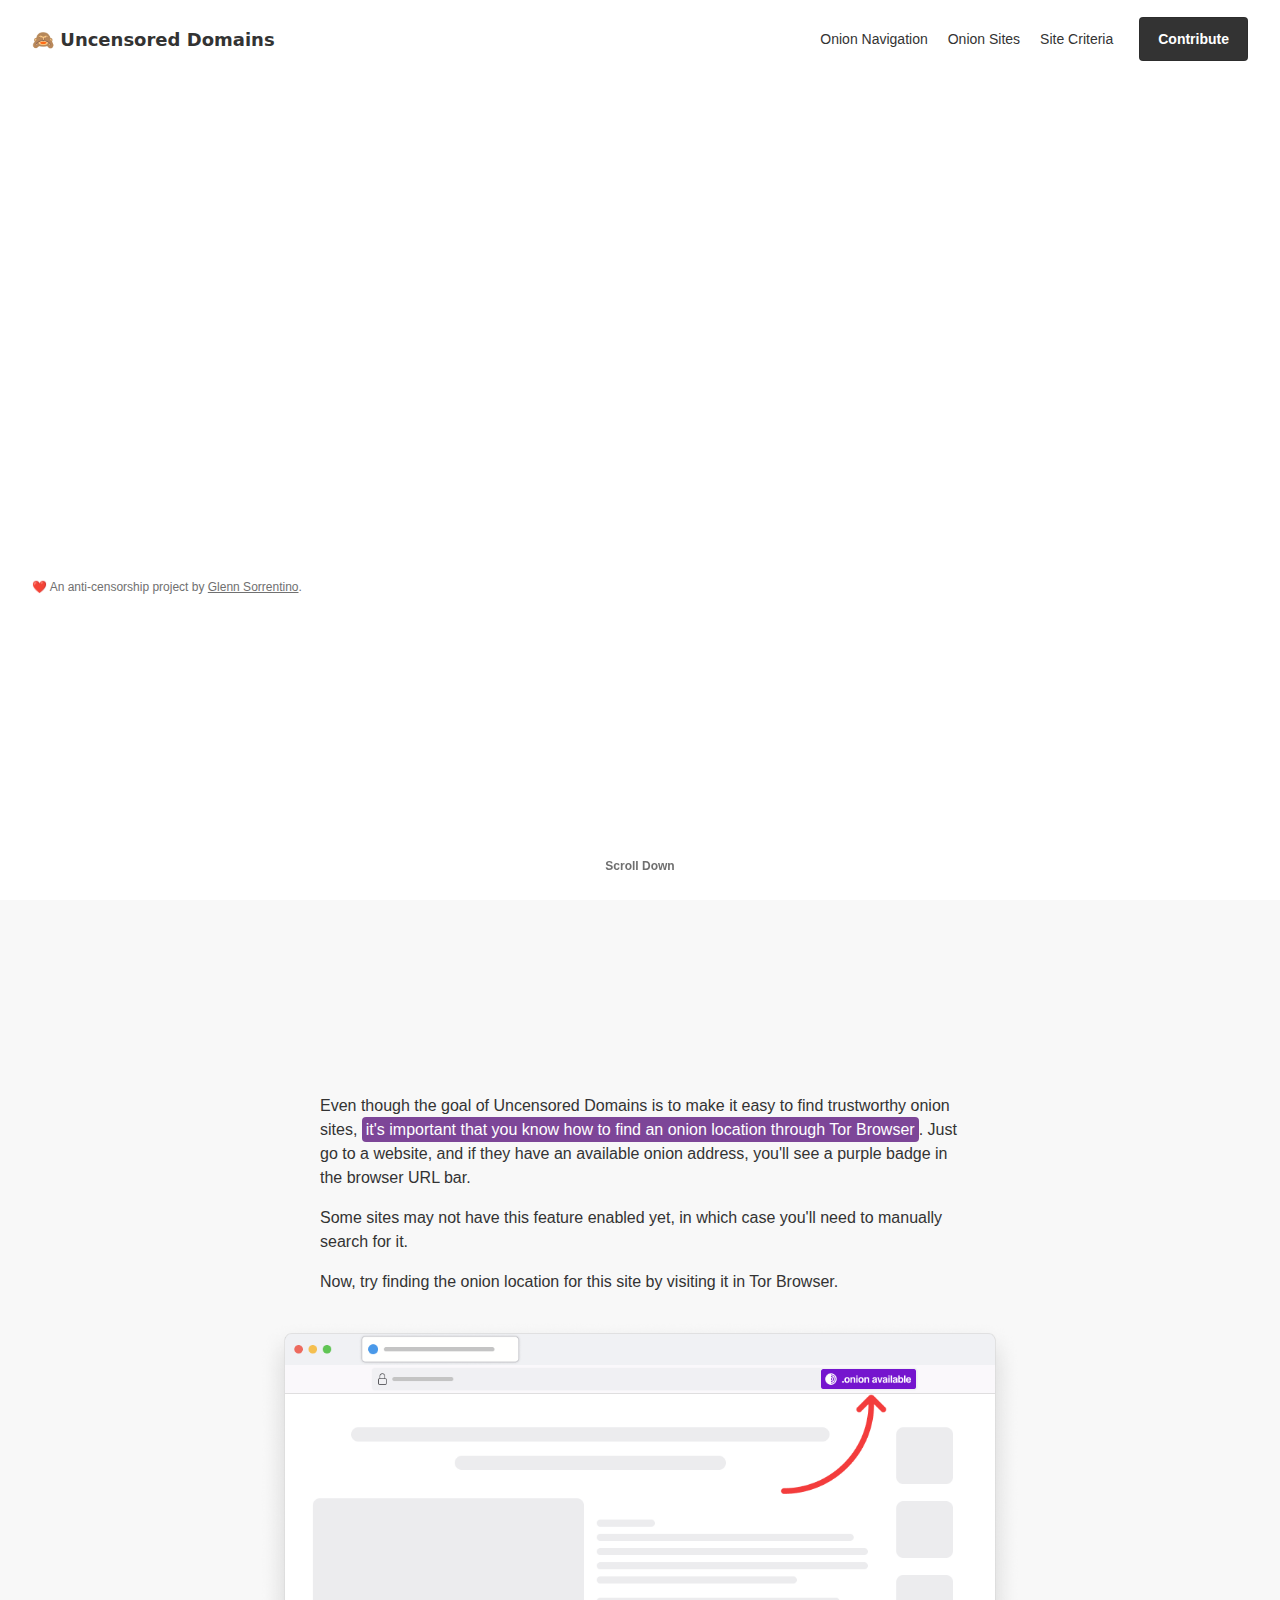
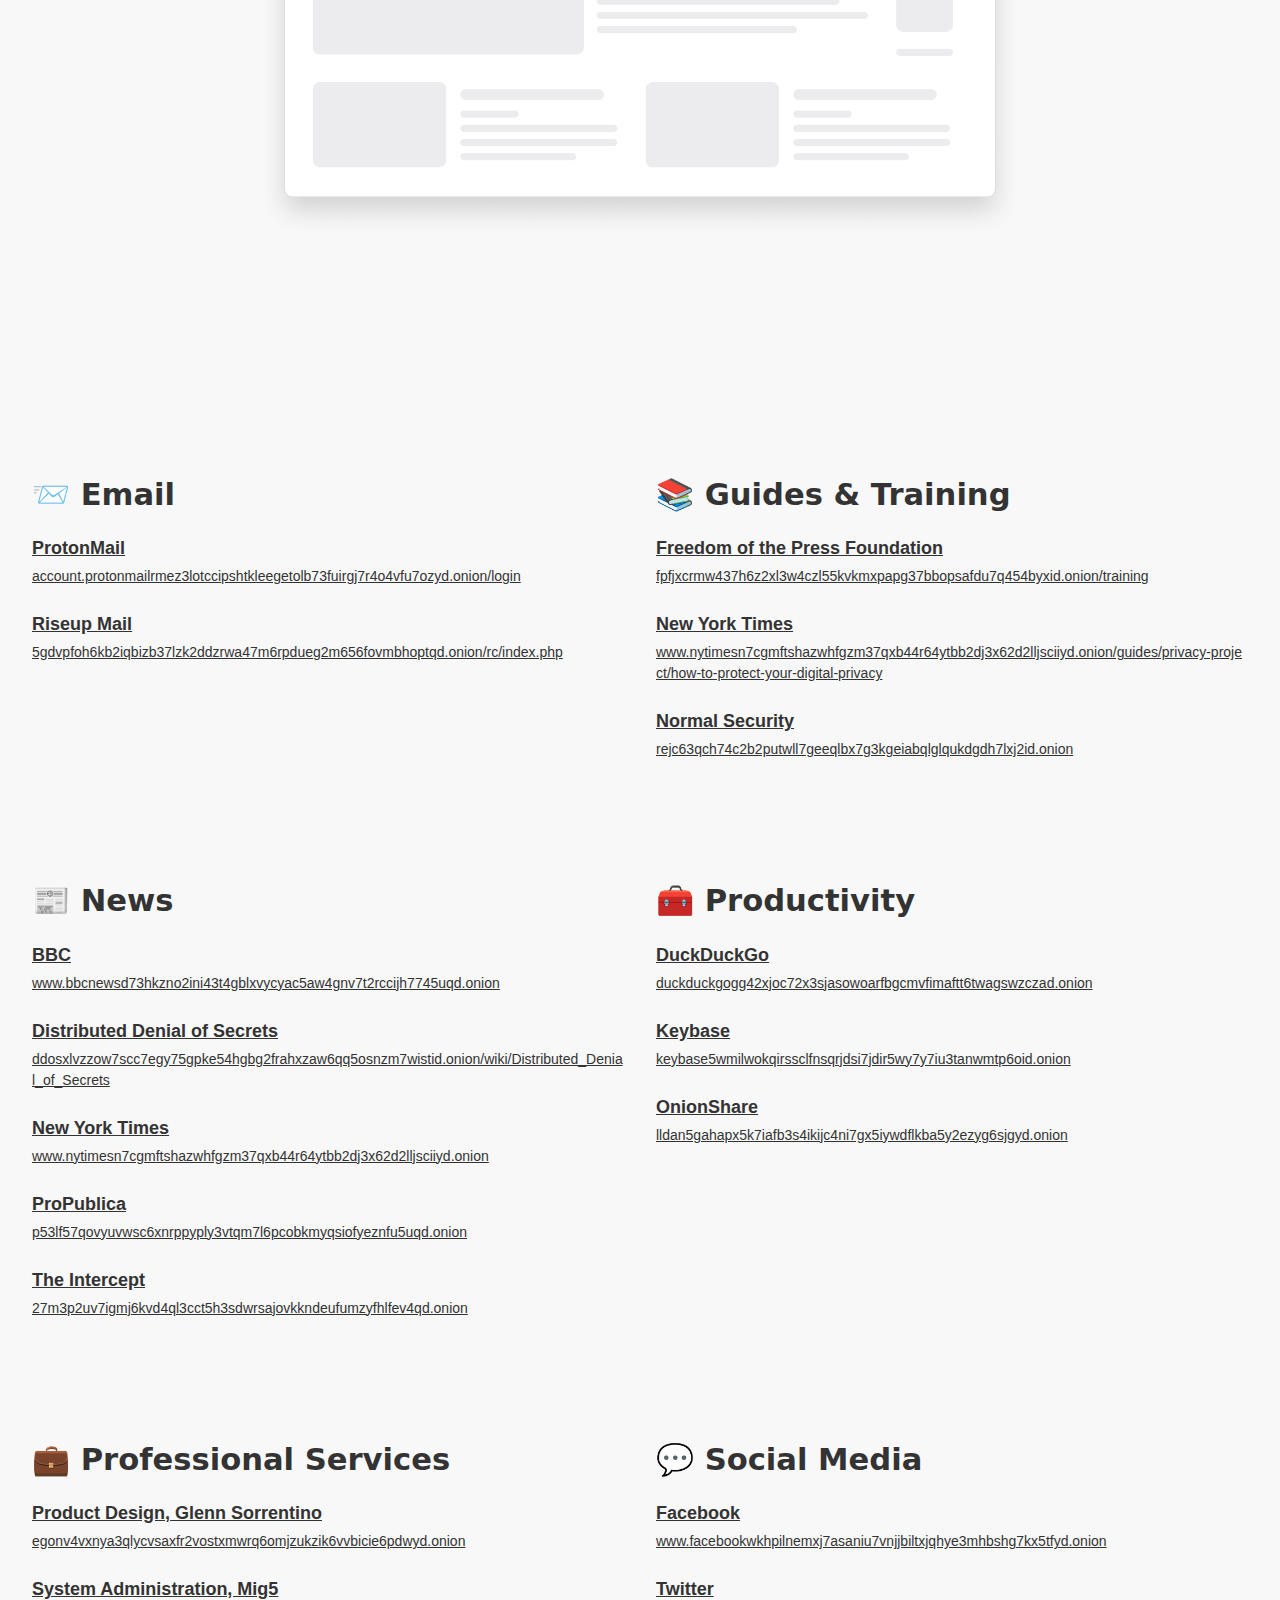
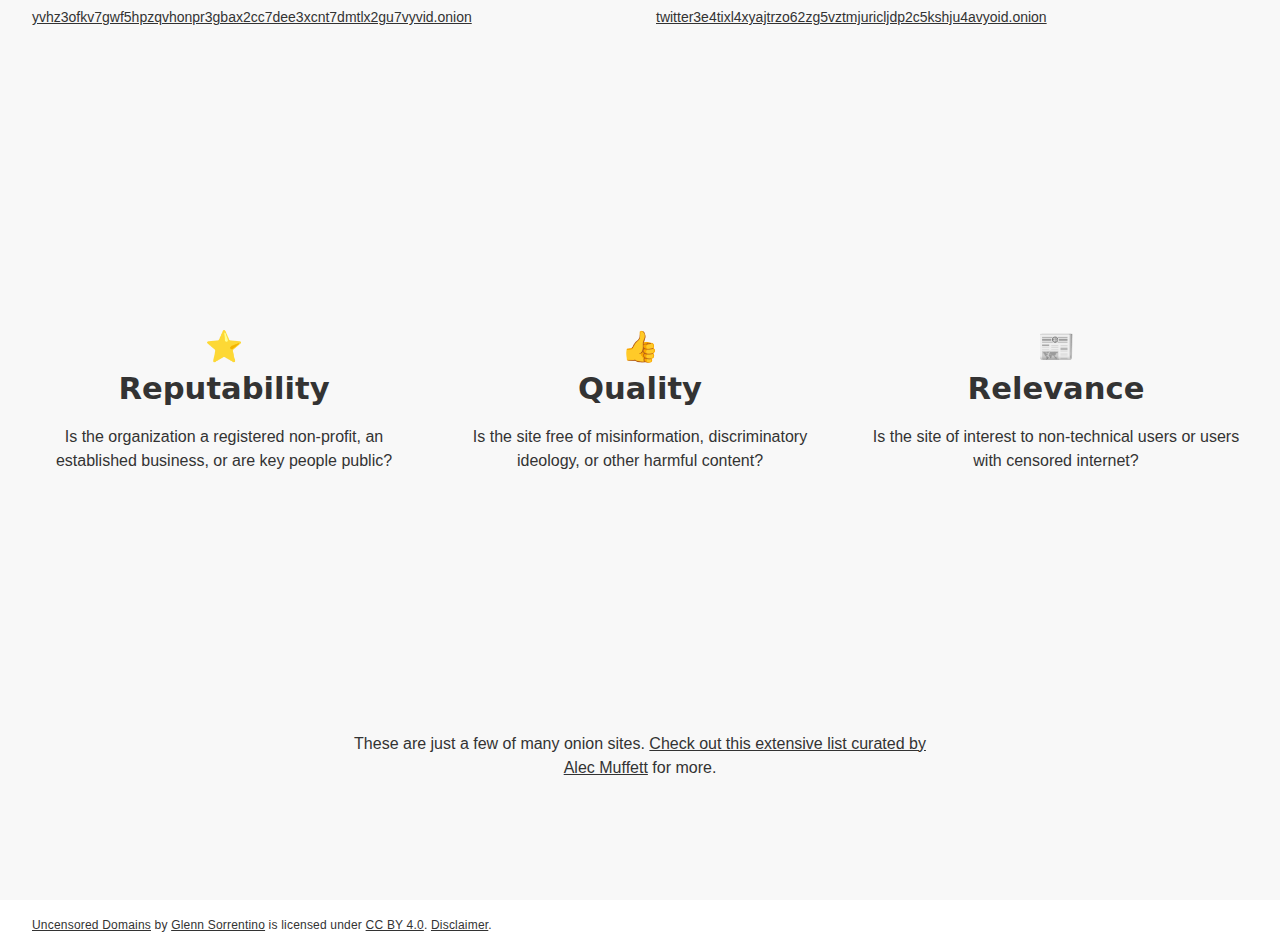
==== index.html @ 8ca932b3 "Update index.html" ====
<!doctype html>

<!-- Hey there! Thanks for taking a closer look at the code 😎
This project is a work IN-PROGRESS! If you'd like to help make
it better  - i.e. more accessible, align closer with
W3C/WHATWG Standards, etc - please consider contributing 🙏 -->

<html lang="en">

<head>
	<meta charset="utf-8">
	<meta name="author" content="Glenn Sorrentino">
	<meta name="viewport" content="width=device-width, initial-scale=1">
	<meta name="description" content="Find the onion addresses for the sites that you know and love."> <!-- Keep the description to around 20 words or 150 characters so it displays fully on Google search results. -->

	<title>Uncensored Domains</title>

	<link rel="icon" type="image/x-icon" href="design-system/images/favicon/favicon.ico">
	<link rel="stylesheet" href="design-system/css/style.css">
	<link rel="stylesheet" href="css/style.css">

	<script src="design-system/js/jquery-min.js"></script>
	<script src="design-system/js/design-system.js"></script>
</head>

<body>
	<header>
		<div class="wrapper">
			<div class="logo">
				<div class="logoMark"></div>
				<h1>🙈 Uncensored Domains</h1>
			</div>
			<nav>
				<ul>
					<li><a href="" target="_blank" rel="noopener noreferrer"><a class="wrapper" href="#howto">Onion Navigation</a></li>
					<li><a href="" target="_blank" rel="noopener noreferrer"><a class="wrapper" href="#sites">Onion Sites</a></li>
					<li><a href="" target="_blank" rel="noopener noreferrer"><a class="wrapper" href="#criteria">Site Criteria</a></li>
					<li><a href="" target="_blank" rel="noopener noreferrer"><a role="button" class="btn primaryBtn btnLrg" href="https://github.com/glenn-sorrentino/uncensored.domains" target="_blank" rel="noopener noreferrer">Contribute</a></li>
				</ul>
				<a class="mobileNav btnIcon"></a>
			</nav>
		</div>
	</header>

	<div role="main">

		<section class="intro">
			<div class="wrapper">
				<h2>A Directory Of Trustworthy Onion&nbsp;Sites</h2>
				<p class="meta">❤️ An anti-censorship project by <a href="https://glennsorrentino.com" target="_blank" rel="noopener noreferrer">Glenn Sorrentino</a>.</p>
			</div>
			<p class="hint">Scroll Down</p>
		</section>

		<section id="howto">
			<div class="wrapper center">
				<h3>Find The Onion Location</h3>
				<div class="description">
					<p>Even though the goal of Uncensored Domains is to make it easy to find trustworthy onion sites, <span class="highlight">it's&nbsp;important that you know how to find an onion location through Tor Browser</span>. Just go to a website, and if they have an available onion address, you'll see a purple badge in the browser URL bar.</p>
					<p>Some sites may not have this feature enabled yet, in which case you'll need to manually search for it.</p>
					<p>Now, try finding the onion location for this site by visiting it in Tor&nbsp;Browser.</p>
					<img src="assets/images/badge.png" alt="Look for the badge in the URL bar.">
				</div>
			</div>
		</section>

		<section id="sites">
			<div class="wrapper">
				<h3>Onion Sites</h3>
				<div class="groupRow">
					<div class="description">
						<h4>📨 Email</h4>
						<ul>
							<li><a href="https://account.protonmail.com/login" target="_blank" rel="noopener noreferrer">ProtonMail</a> <a href="https://account.protonmailrmez3lotccipshtkleegetolb73fuirgj7r4o4vfu7ozyd.onion/login" target="_blank" rel="noopener noreferrer">account.protonmailrmez3lotccipshtkleegetolb73fuirgj7r4o4vfu7ozyd.onion/login</a></li>
							<li><a href="https://mail.riseup.net/rc/" target="_blank" rel="noopener noreferrer">Riseup Mail</a> <a href="http://5gdvpfoh6kb2iqbizb37lzk2ddzrwa47m6rpdueg2m656fovmbhoptqd.onion/rc/index.php" target="_blank" rel="noopener noreferrer">5gdvpfoh6kb2iqbizb37lzk2ddzrwa47m6rpdueg2m656fovmbhoptqd.onion/rc/index.php</a></li>
						</ul>
					</div>
					<div class="description">
						<h4>📚 Guides &amp; Training</h4>
						<ul>
							<li><a href="https://freedom.press/training/" target="_blank" rel="noopener noreferrer">Freedom of the Press Foundation<a href="http://fpfjxcrmw437h6z2xl3w4czl55kvkmxpapg37bbopsafdu7q454byxid.onion/training" target="_blank" rel="noopener noreferrer">fpfjxcrmw437h6z2xl3w4czl55kvkmxpapg37bbopsafdu7q454byxid.onion/training</a></li>
							<li><a href="https://www.nytimes.com/guides/privacy-project/how-to-protect-your-digital-privacy" target="_blank" rel="noopener noreferrer">New York Times</a> <a href="https://www.nytimesn7cgmftshazwhfgzm37qxb44r64ytbb2dj3x62d2lljsciiyd.onion/guides/privacy-project/how-to-protect-your-digital-privacy" target="_blank" rel="noopener noreferrer">www.nytimesn7cgmftshazwhfgzm37qxb44r64ytbb2dj3x62d2lljsciiyd.onion/guides/privacy-project/how-to-protect-your-digital-privacy</a></li>
							<li><a href="https://www.normalsecurity.com/" target="_blank" rel="noopener noreferrer">Normal Security</a> <a href="http://rejc63qch74c2b2putwll7geeqlbx7g3kgeiabqlglqukdgdh7lxj2id.onion" target="_blank" rel="noopener noreferrer">rejc63qch74c2b2putwll7geeqlbx7g3kgeiabqlglqukdgdh7lxj2id.onion</a></li>
						</ul>
					</div>
				</div>
				<div class="groupRow">
					<div class="description">
						<h4>📰 News</h4>
						<ul>
							<li><a href="https://www.bbc.com/" target="_blank" rel="noopener noreferrer">BBC</a></a> <a href="https://www.bbcnewsd73hkzno2ini43t4gblxvycyac5aw4gnv7t2rccijh7745uqd.onion" target="_blank" rel="noopener noreferrer">www.bbcnewsd73hkzno2ini43t4gblxvycyac5aw4gnv7t2rccijh7745uqd.onion</a></li>
							<li><a href="https://www.ddosecrets.com/wiki/Distributed_Denial_of_Secrets" target="_blank" rel="noopener noreferrer">Distributed Denial of Secrets</a> <a href="http://ddosxlvzzow7scc7egy75gpke54hgbg2frahxzaw6qq5osnzm7wistid.onion/wiki/Distributed_Denial_of_Secrets" target="_blank" rel="noopener noreferrer">ddosxlvzzow7scc7egy75gpke54hgbg2frahxzaw6qq5osnzm7wistid.onion/wiki/Distributed_Denial_of_Secrets</a></li>
							<li><a href="https://www.nytimes.com/" target="_blank" rel="noopener noreferrer">New York Times</a> <a href="https://www.nytimesn7cgmftshazwhfgzm37qxb44r64ytbb2dj3x62d2lljsciiyd.onion" target="_blank" rel="noopener noreferrer">www.nytimesn7cgmftshazwhfgzm37qxb44r64ytbb2dj3x62d2lljsciiyd.onion</a></li>
							<li><a href="https://www.propublica.org/" target="_blank" rel="noopener noreferrer">ProPublica</a> <a href="http://p53lf57qovyuvwsc6xnrppyply3vtqm7l6pcobkmyqsiofyeznfu5uqd.onion" target="_blank" rel="noopener noreferrer">p53lf57qovyuvwsc6xnrppyply3vtqm7l6pcobkmyqsiofyeznfu5uqd.onion</a></li>
							<li><a href="https://theintercept.com/" target="_blank" rel="noopener noreferrer">The Intercept</a> <a href="https://27m3p2uv7igmj6kvd4ql3cct5h3sdwrsajovkkndeufumzyfhlfev4qd.onion" target="_blank" rel="noopener noreferrer">27m3p2uv7igmj6kvd4ql3cct5h3sdwrsajovkkndeufumzyfhlfev4qd.onion</a></li>
						</ul>
					</div>
					<div class="description">
						<h4>🧰 Productivity</h4>
						<ul>
							<li><a href="https://duckduckgo.com/" target="_blank" rel="noopener noreferrer">DuckDuckGo</a> <a href="https://duckduckgogg42xjoc72x3sjasowoarfbgcmvfimaftt6twagswzczad.onion" target="_blank" rel="noopener noreferrer">duckduckgogg42xjoc72x3sjasowoarfbgcmvfimaftt6twagswzczad.onion</a></li>
							<li><a href="https://keybase.io/" target="_blank" rel="noopener noreferrer">Keybase</a> <a href="http://keybase5wmilwokqirssclfnsqrjdsi7jdir5wy7y7iu3tanwmtp6oid.onion" target="_blank" rel="noopener noreferrer">keybase5wmilwokqirssclfnsqrjdsi7jdir5wy7y7iu3tanwmtp6oid.onion</a></li>
							<li><a href="https://onionshare.org/" target="_blank" rel="noopener noreferrer">OnionShare</a> <a href="http://lldan5gahapx5k7iafb3s4ikijc4ni7gx5iywdflkba5y2ezyg6sjgyd.onion" target="_blank" rel="noopener noreferrer">lldan5gahapx5k7iafb3s4ikijc4ni7gx5iywdflkba5y2ezyg6sjgyd.onion</a></li>
						</ul>
					</div>
				</div>
				<div class="groupRow">
					<div class="description">
						<h4>💼 Professional Services</h4>
						<ul>
							<li><a href="https://glennsorrentino.com/" target="_blank" rel="noopener noreferrer">Product Design, Glenn Sorrentino</a> <a href="http://egonv4vxnya3qlycvsaxfr2vostxmwrq6omjzukzik6vvbicie6pdwyd.onion" target="_blank" rel="noopener noreferrer">egonv4vxnya3qlycvsaxfr2vostxmwrq6omjzukzik6vvbicie6pdwyd.onion</a></li>
							<li><a href="https://mig5.net/" target="_blank" rel="noopener noreferrer">System Administration, Mig5</a> <a href="http://yvhz3ofkv7gwf5hpzqvhonpr3gbax2cc7dee3xcnt7dmtlx2gu7vyvid.onion" target="_blank" rel="noopener noreferrer">yvhz3ofkv7gwf5hpzqvhonpr3gbax2cc7dee3xcnt7dmtlx2gu7vyvid.onion</a></li>
						</ul>
					</div>
					<div class="description">
						<h4>💬 Social Media</h4>
						<ul>
							<li><a href="https://www.facebook.com/" target="_blank" rel="noopener noreferrer">Facebook</a> <a href="https://www.facebookwkhpilnemxj7asaniu7vnjjbiltxjqhye3mhbshg7kx5tfyd.onion" target="_blank" rel="noopener noreferrer">www.facebookwkhpilnemxj7asaniu7vnjjbiltxjqhye3mhbshg7kx5tfyd.onion</a></li>
							<li><a href="https://twitter.com/" target="_blank" rel="noopener noreferrer">Twitter</a> <a href="https://twitter3e4tixl4xyajtrzo62zg5vztmjuricljdp2c5kshju4avyoid.onion" target="_blank" rel="noopener noreferrer">twitter3e4tixl4xyajtrzo62zg5vztmjuricljdp2c5kshju4avyoid.onion</a></li>
						</ul>
					</div>
				</div>
			</div>
		</section>

		<section id="criteria">
			<div class="wrapper center">
				<h3>How are sites selected?</h3>
				<div class="groupRow">
					<div class="description">
						<h4>⭐️<br>Reputability</h4>
						<p>Is the organization a registered non-profit, an established business, or are key people public?</p>
					</div>
					<div class="description">
						<h4>👍<br>Quality</h4>
						<p>Is the site free of misinformation, discriminatory ideology, or other harmful content?</p>
					</div>
					<div class="description">
						<h4>📰<br>Relevance</h4>
						<p>Is the site of interest to non-technical users or users with censored internet?</p>
					</div>
				</div>
			</div>
		</section>

		<section id="criteria">
			<div class="wrapper center">
				<h3>Want even more?</h3>
					<div class="description">
						<p>These are just a few of many onion sites. <a href="https://github.com/alecmuffett/real-world-onion-sites" target="_blank" rel="noopener noreferrer">Check out this extensive list curated by Alec&nbsp;Muffett</a> for more.</p>
					</div>
			</div>
		</section>
	</div>

	<footer>
		<div class="wrapper">
			<p><a property="dct:title" href="https://github.com/glenn-sorrentino/uncensored.domains" target="_blank" rel="cc:attributionURL noopener noreferrer">Uncensored Domains</a> by <a property="cc:attributionName" href="https://glennsorrentino.com/" target="_blank" rel="cc:attributionURL dct:creator noopener noreferrer">Glenn Sorrentino</a> is licensed under <a href="http://creativecommons.org/licenses/by/4.0/?ref=chooser-v1" target="_blank" rel="license noopener noreferrer">CC BY 4.0</a>.
				<a href="https://github.com/glenn-sorrentino/uncensored.domains/blob/main/disclaimer.md" target="_blank" rel="noopener noreferrer">Disclaimer</a>.</p>
		</div>
	</footer>

</body>

</html>
---- design-system/css/style.css ----
/* The Simple Design System is made with ❤️ by Glenn Sorrentino - https://glennsorrentino.com */
/* Please consider contributing! */

@import url("reset.css");
@import url("variables.css");
@import url("article.css");
@import url("base.css");
@import url("buttons.css");
@import url("animation.css");
@import url("typography.css");
@import url("firefox.css");
@import url("../components/header/css/header.css");
@import url("../components/intro/css/intro.css");
@import url("../components/content/css/content.css");
@import url("../components/content/css/cards.css");
@import url("../components/footer/css/footer.css");
@import url("../components/badge/css/badge.css");
---- css/style.css ----
/* The Simple Design System is made with ❤️ by Glenn Sorrentino - https://glennsorrentino.com */
/* Please consider contributing! */

/* Add your custom styles in this file... */

@media (prefers-color-scheme: light) {

}

@media (prefers-color-scheme: dark) {

}

#howto img {
  max-width: 768px;
  margin: var(--spacing-medium) auto 0 auto;
}

.groupRow .description {
  margin: 0 0 var(--spacing-large) 0;
}

.center .description {
  text-align: center;
  margin-top: 0;
}

.center .description:only-of-type p {
  text-align: left;
}

.center .description:only-of-type p:only-of-type {
  text-align: center;
}

.center .description p {
  margin: var(--spacing-base) auto 0 auto;
}

.description ul {
  margin: calc(var(--spacing-base) * 1.25) 0 0 0 !important;
}

.description ul li {
  font-weight: normal;
  line-height: var(--line-height-base);
}

.description ul li a  {
  font-weight: bold;
  margin-bottom: var(--spacing-medium) !important;
  font-size: calc(var(--font-size-5) * .75);
}

.description ul li a:last-of-type {
  font-weight: normal;
  font-size: var(--font-size-small);
  display: block;
  margin: var(--spacing-xsmall) 0;
  word-break: break-all;
}

@media only screen and (max-width: 1280px) {

}

@media only screen and (max-width: 1024px) {

}

@media only screen and (max-width: 960px) {

}

@media only screen and (max-width: 768px) {
  .groupRow {
    margin: 0;
  }

  .groupRow .description {
    margin-bottom: var(--spacing-xlarge);
  }

  .groupRow:first-of-type {
    margin-top: var(--spacing-medium);
  }
}

@media only screen and (max-width: 640px) {

}

@media only screen and (max-width: 480px) {

}
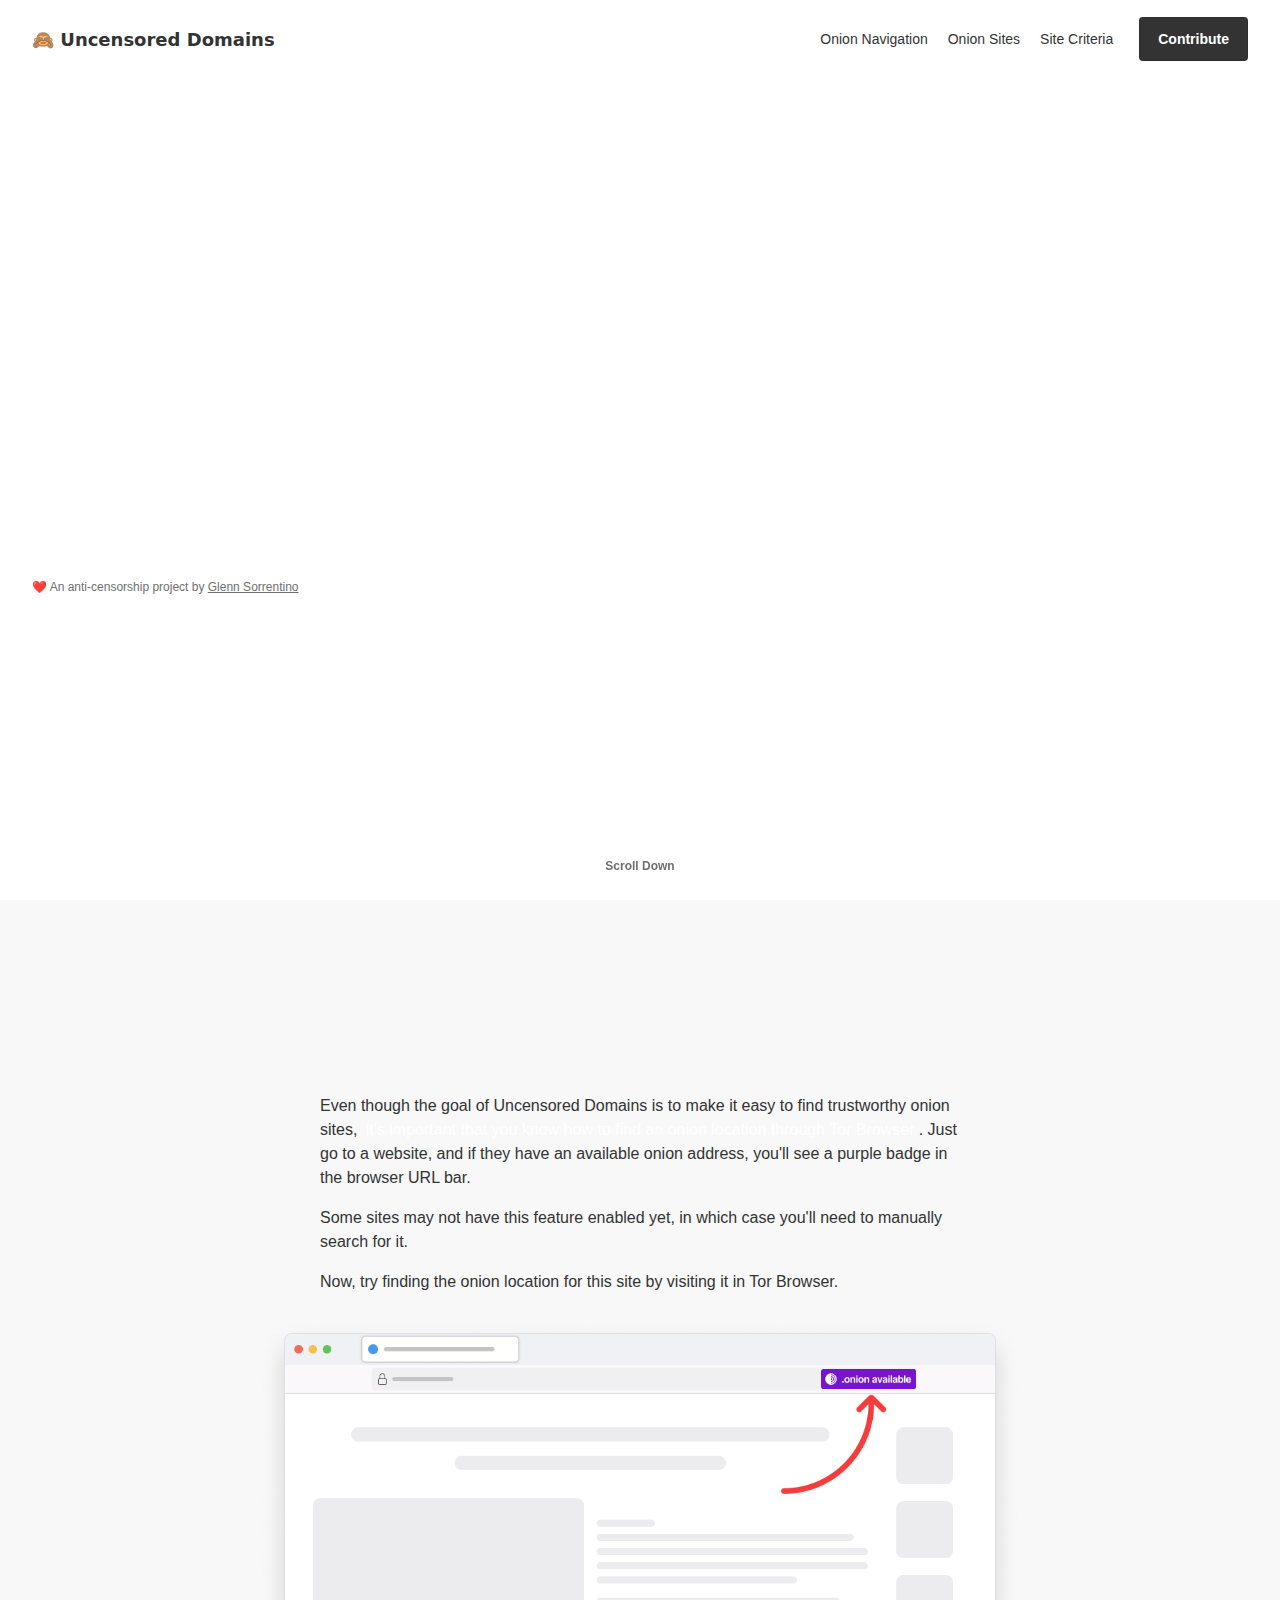
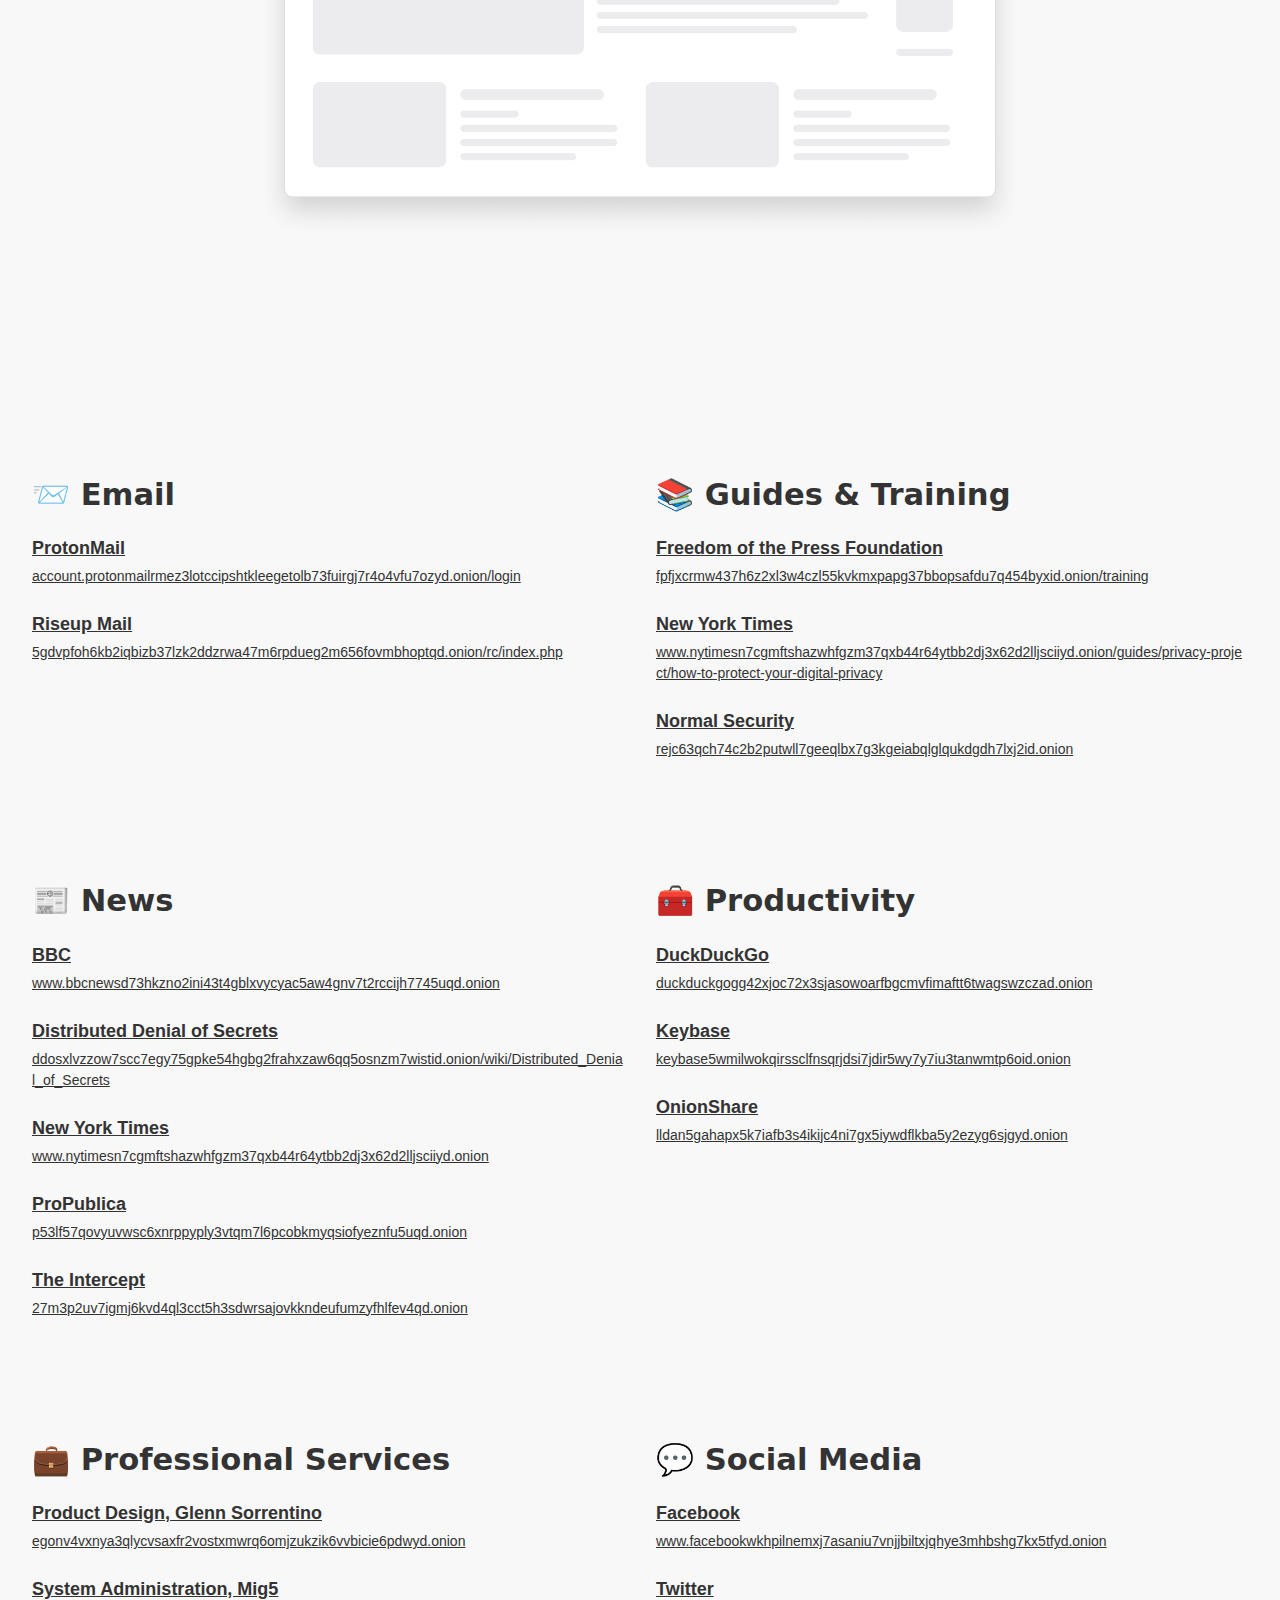
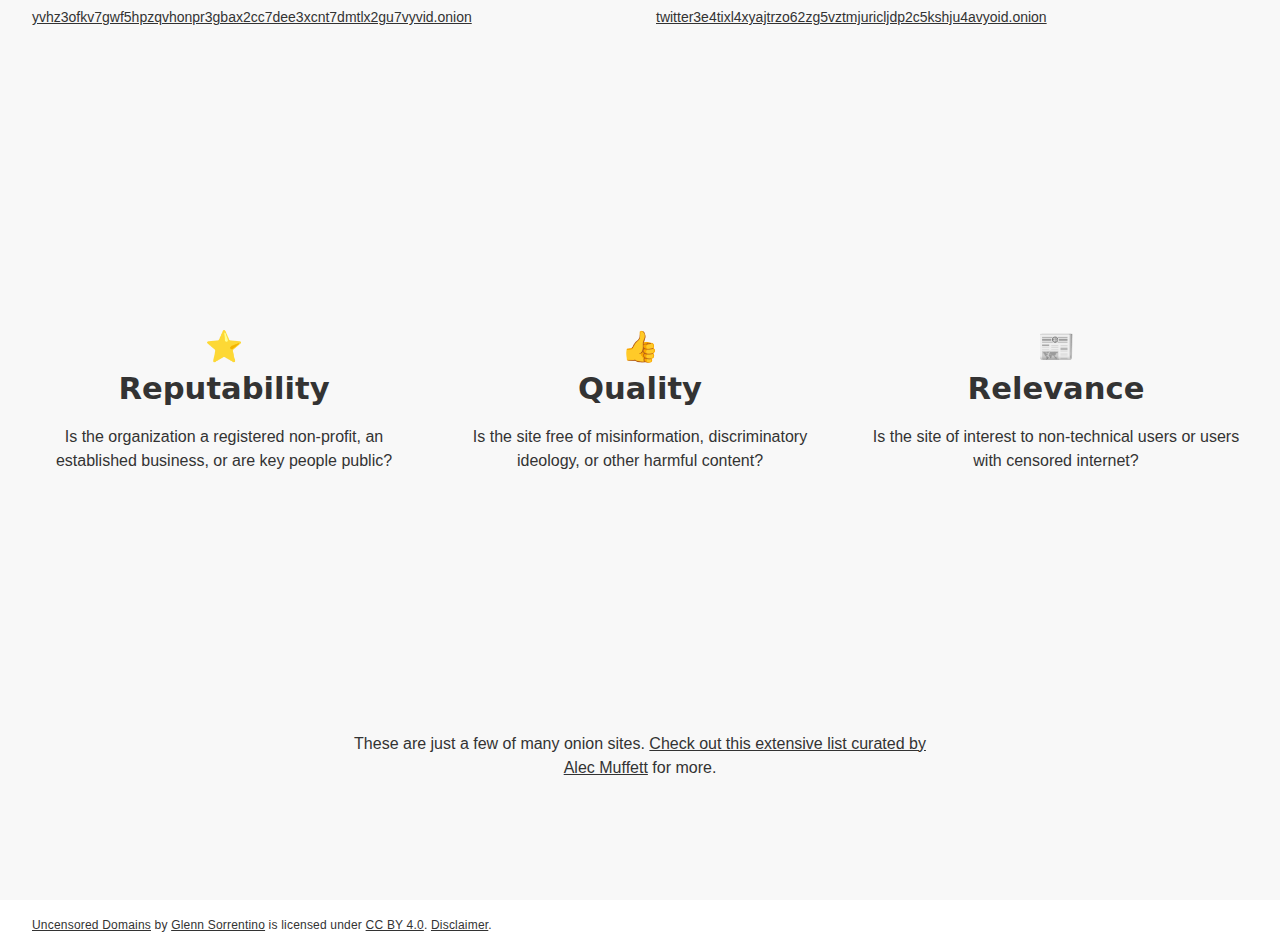
==== commit 3956ded1: "Update index.html" ====
--- a/index.html
+++ b/index.html
@@ -32,10 +32,10 @@
 			</div>
 			<nav>
 				<ul>
-					<li><a href="" target="_blank" rel="noopener noreferrer"><a class="wrapper" href="#howto">Onion Navigation</a></li>
-					<li><a href="" target="_blank" rel="noopener noreferrer"><a class="wrapper" href="#sites">Onion Sites</a></li>
-					<li><a href="" target="_blank" rel="noopener noreferrer"><a class="wrapper" href="#criteria">Site Criteria</a></li>
-					<li><a href="" target="_blank" rel="noopener noreferrer"><a role="button" class="btn primaryBtn btnLrg" href="https://github.com/glenn-sorrentino/uncensored.domains" target="_blank" rel="noopener noreferrer">Contribute</a></li>
+					<li><a class="wrapper" href="#howto">Onion Navigation</a></li>
+					<li><a class="wrapper" href="#sites">Onion Sites</a></li>
+					<li><a class="wrapper" href="#criteria">Site Criteria</a></li>
+					<li><a role="button" class="btn primaryBtn btnLrg" href="https://github.com/glenn-sorrentino/uncensored.domains" target="_blank" rel="noopener noreferrer">Contribute</a></li>
 				</ul>
 				<a class="mobileNav btnIcon"></a>
 			</nav>
@@ -47,7 +47,7 @@
 		<section class="intro">
 			<div class="wrapper">
 				<h2>A Directory Of Trustworthy Onion&nbsp;Sites</h2>
-				<p class="meta">❤️ An anti-censorship project by <a href="https://glennsorrentino.com" target="_blank" rel="noopener noreferrer">Glenn Sorrentino</a>.</p>
+				<p class="meta">❤️ An anti-censorship project by <a href="https://glennsorrentino.com" target="_blank" rel="noopener noreferrer">Glenn Sorrentino</a></p>
 			</div>
 			<p class="hint">Scroll Down</p>
 		</section>
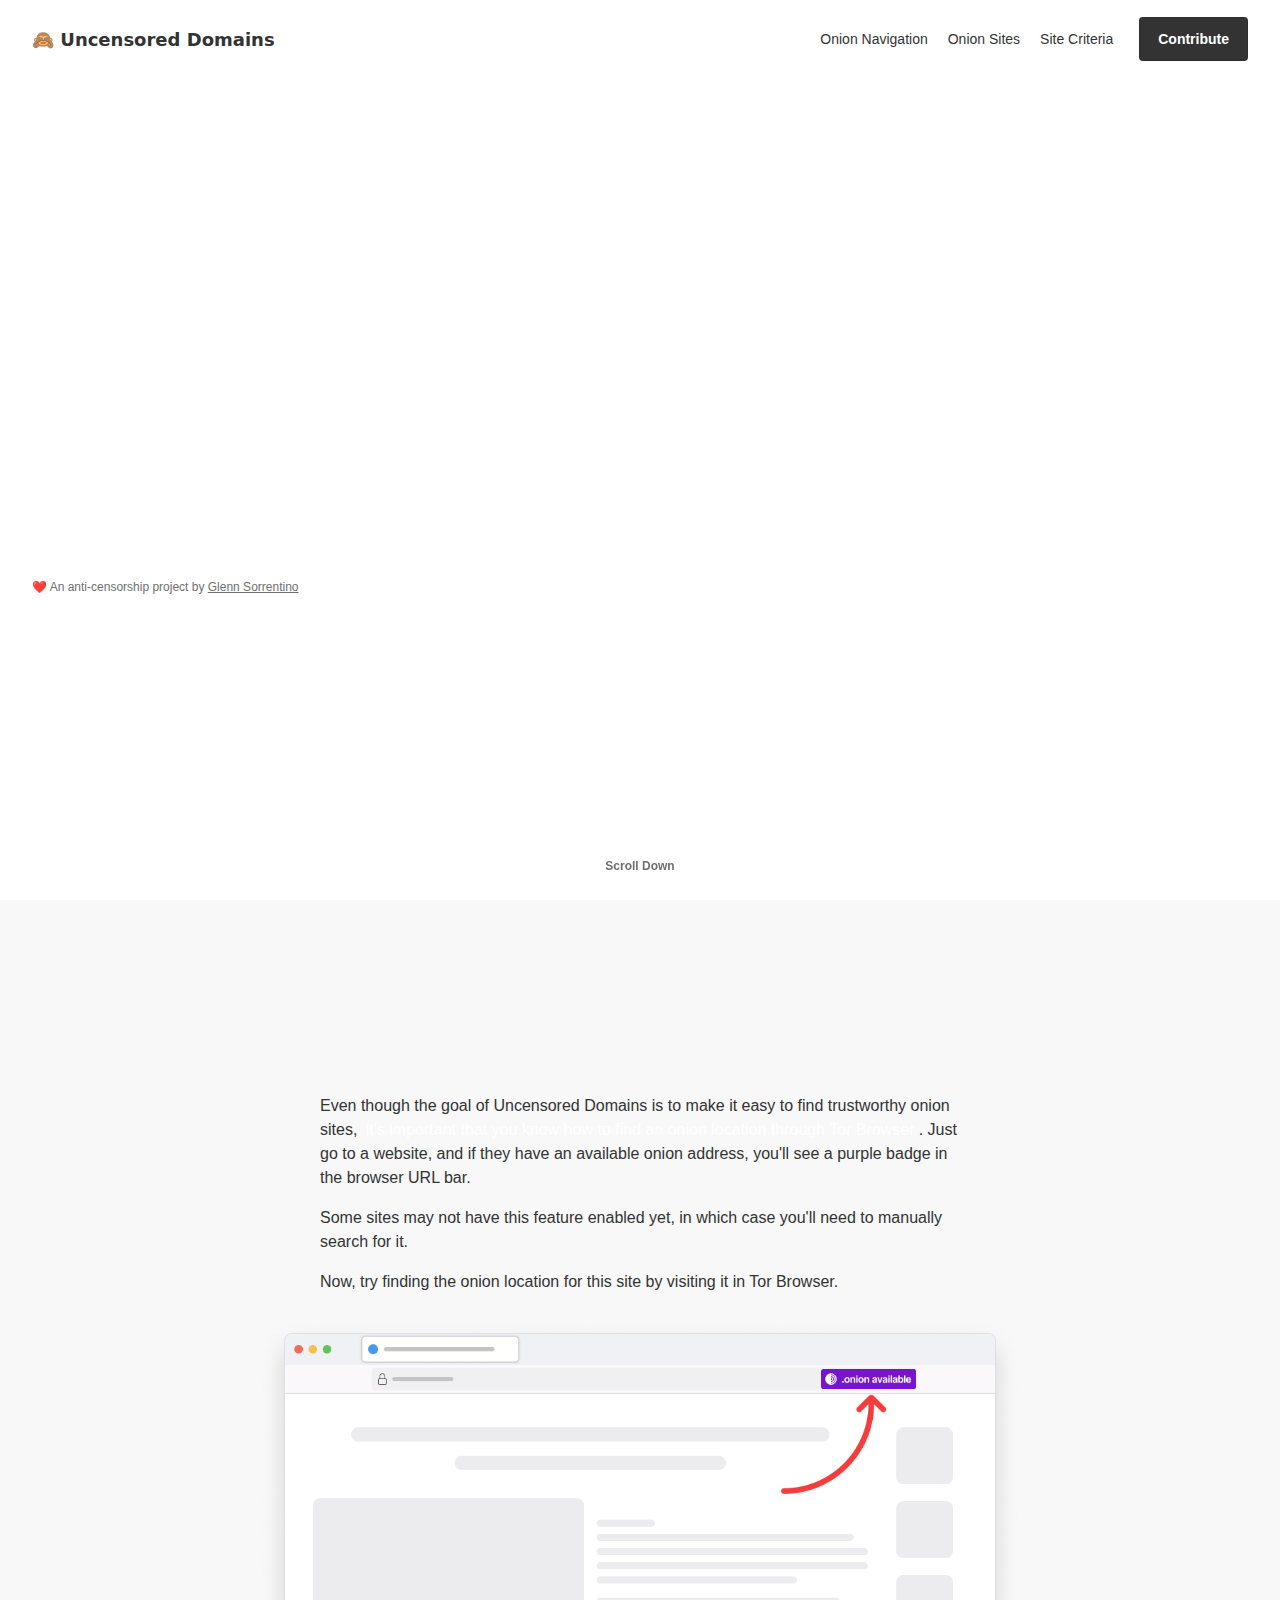
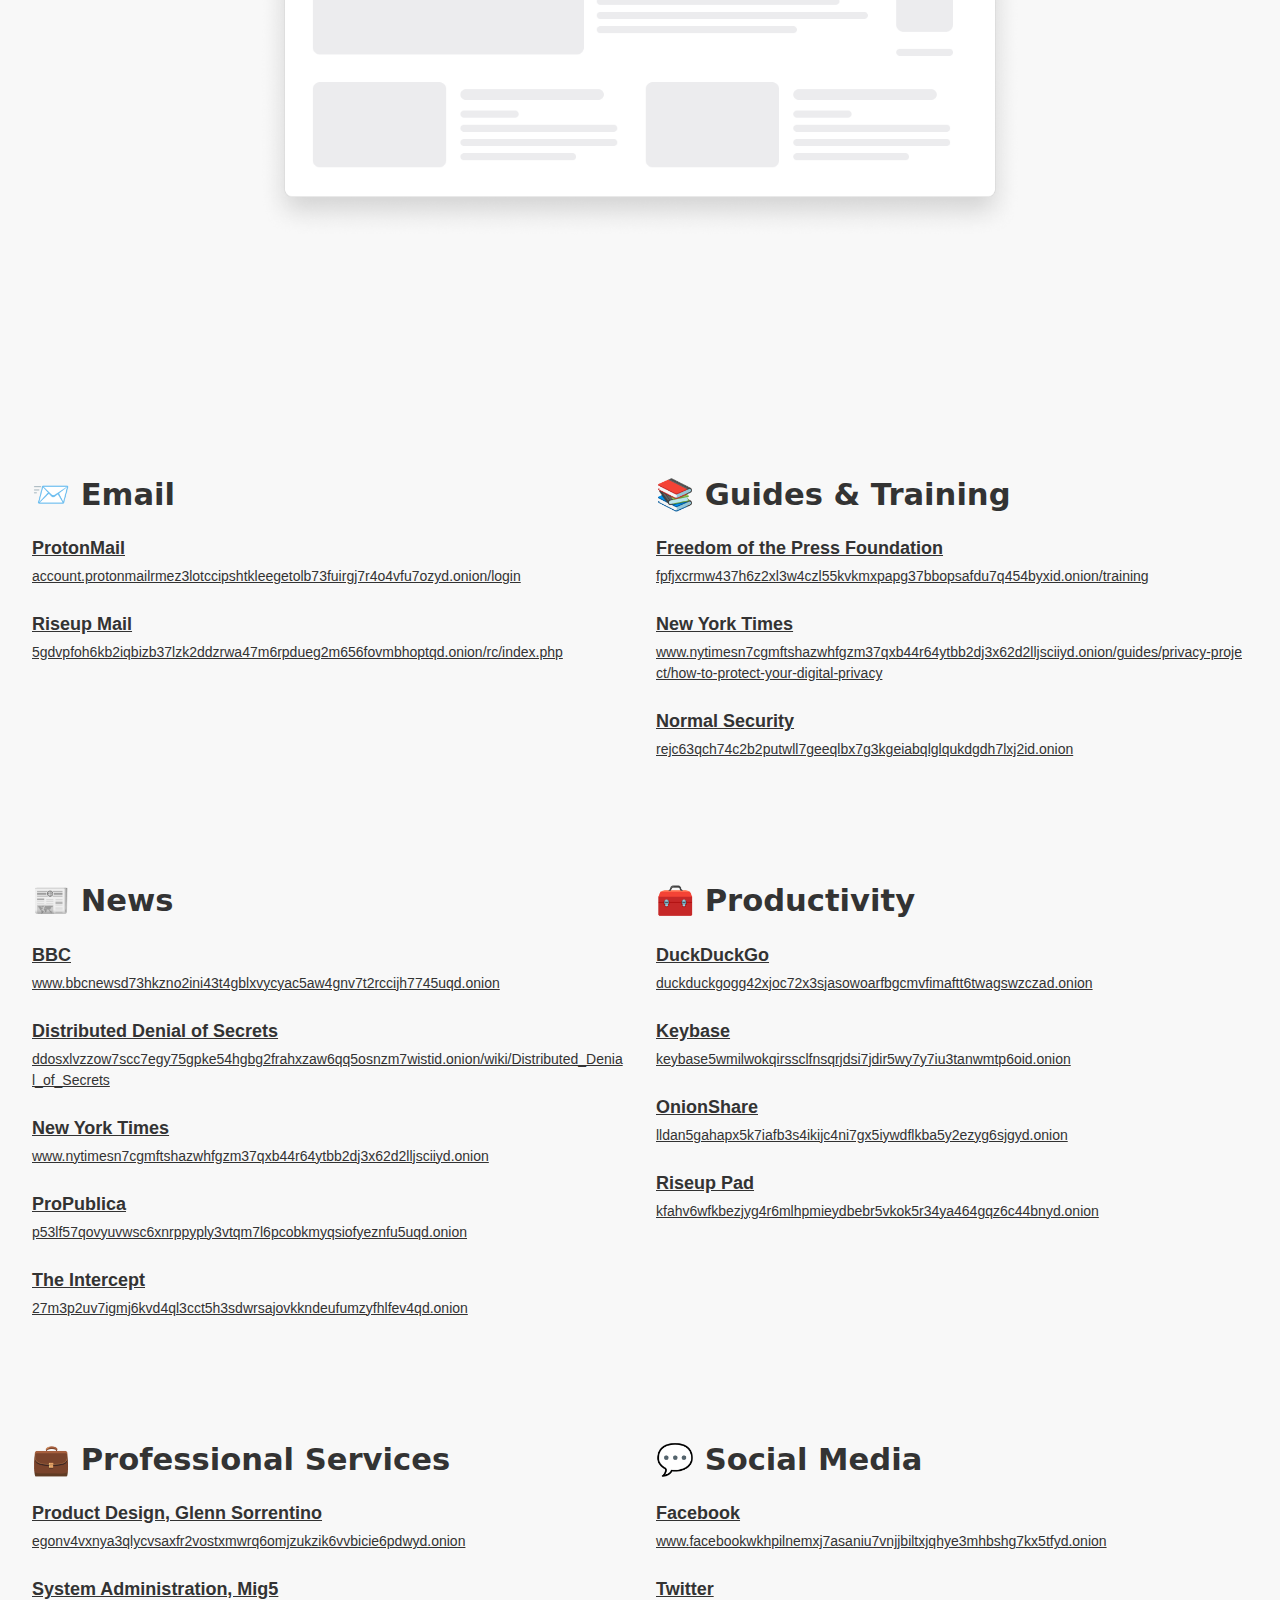
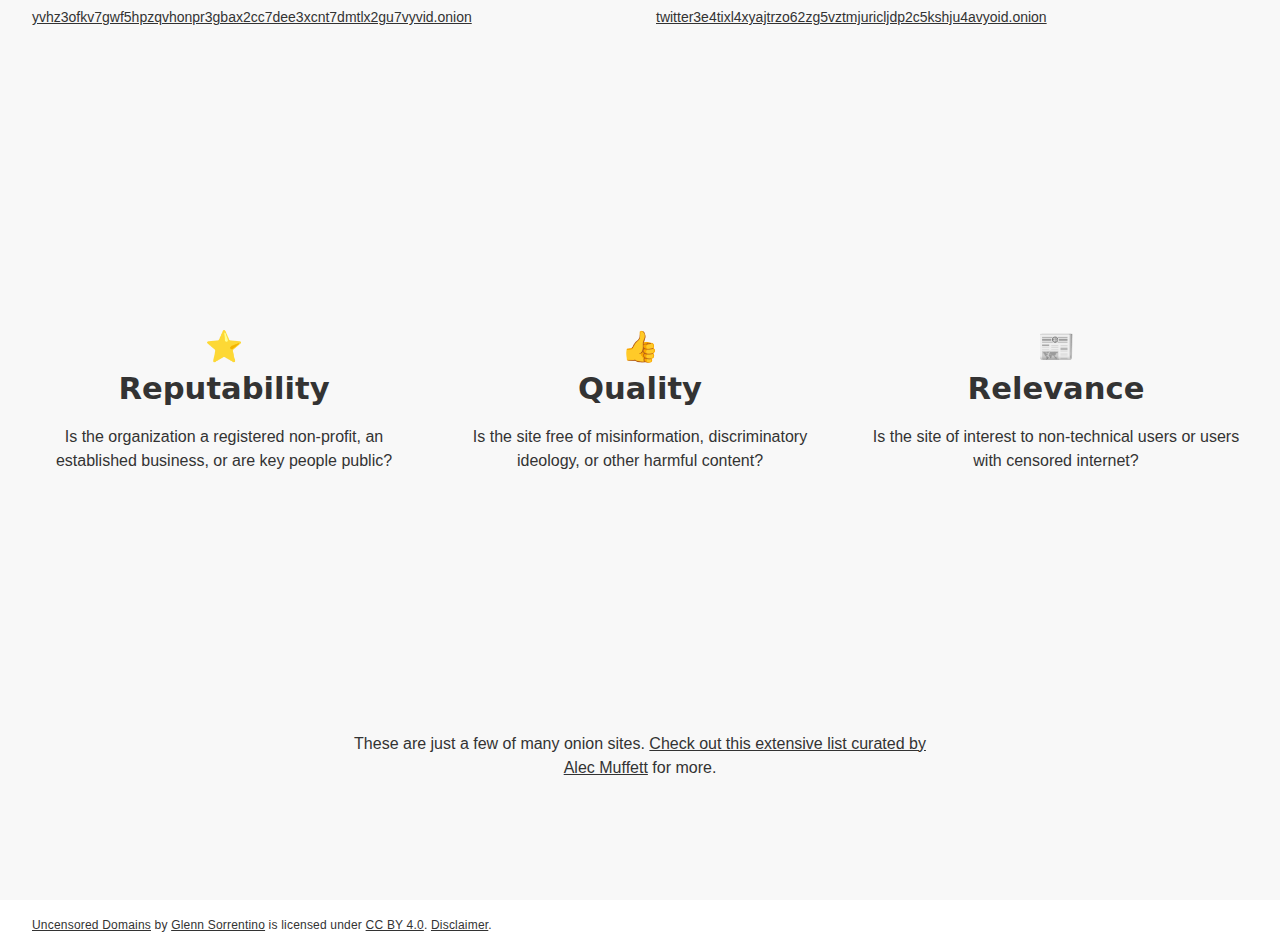
==== commit 51fd07ed: "Update index.html" ====
--- a/index.html
+++ b/index.html
@@ -101,6 +101,7 @@
 							<li><a href="https://duckduckgo.com/" target="_blank" rel="noopener noreferrer">DuckDuckGo</a> <a href="https://duckduckgogg42xjoc72x3sjasowoarfbgcmvfimaftt6twagswzczad.onion" target="_blank" rel="noopener noreferrer">duckduckgogg42xjoc72x3sjasowoarfbgcmvfimaftt6twagswzczad.onion</a></li>
 							<li><a href="https://keybase.io/" target="_blank" rel="noopener noreferrer">Keybase</a> <a href="http://keybase5wmilwokqirssclfnsqrjdsi7jdir5wy7y7iu3tanwmtp6oid.onion" target="_blank" rel="noopener noreferrer">keybase5wmilwokqirssclfnsqrjdsi7jdir5wy7y7iu3tanwmtp6oid.onion</a></li>
 							<li><a href="https://onionshare.org/" target="_blank" rel="noopener noreferrer">OnionShare</a> <a href="http://lldan5gahapx5k7iafb3s4ikijc4ni7gx5iywdflkba5y2ezyg6sjgyd.onion" target="_blank" rel="noopener noreferrer">lldan5gahapx5k7iafb3s4ikijc4ni7gx5iywdflkba5y2ezyg6sjgyd.onion</a></li>
+							<li><a href="https://pad.riseup.net/" target="_blank" rel="noopener noreferrer">Riseup Pad</a> <a href="http://kfahv6wfkbezjyg4r6mlhpmieydbebr5vkok5r34ya464gqz6c44bnyd.onion" target="_blank" rel="noopener noreferrer">kfahv6wfkbezjyg4r6mlhpmieydbebr5vkok5r34ya464gqz6c44bnyd.onion</a></li>
 						</ul>
 					</div>
 				</div>
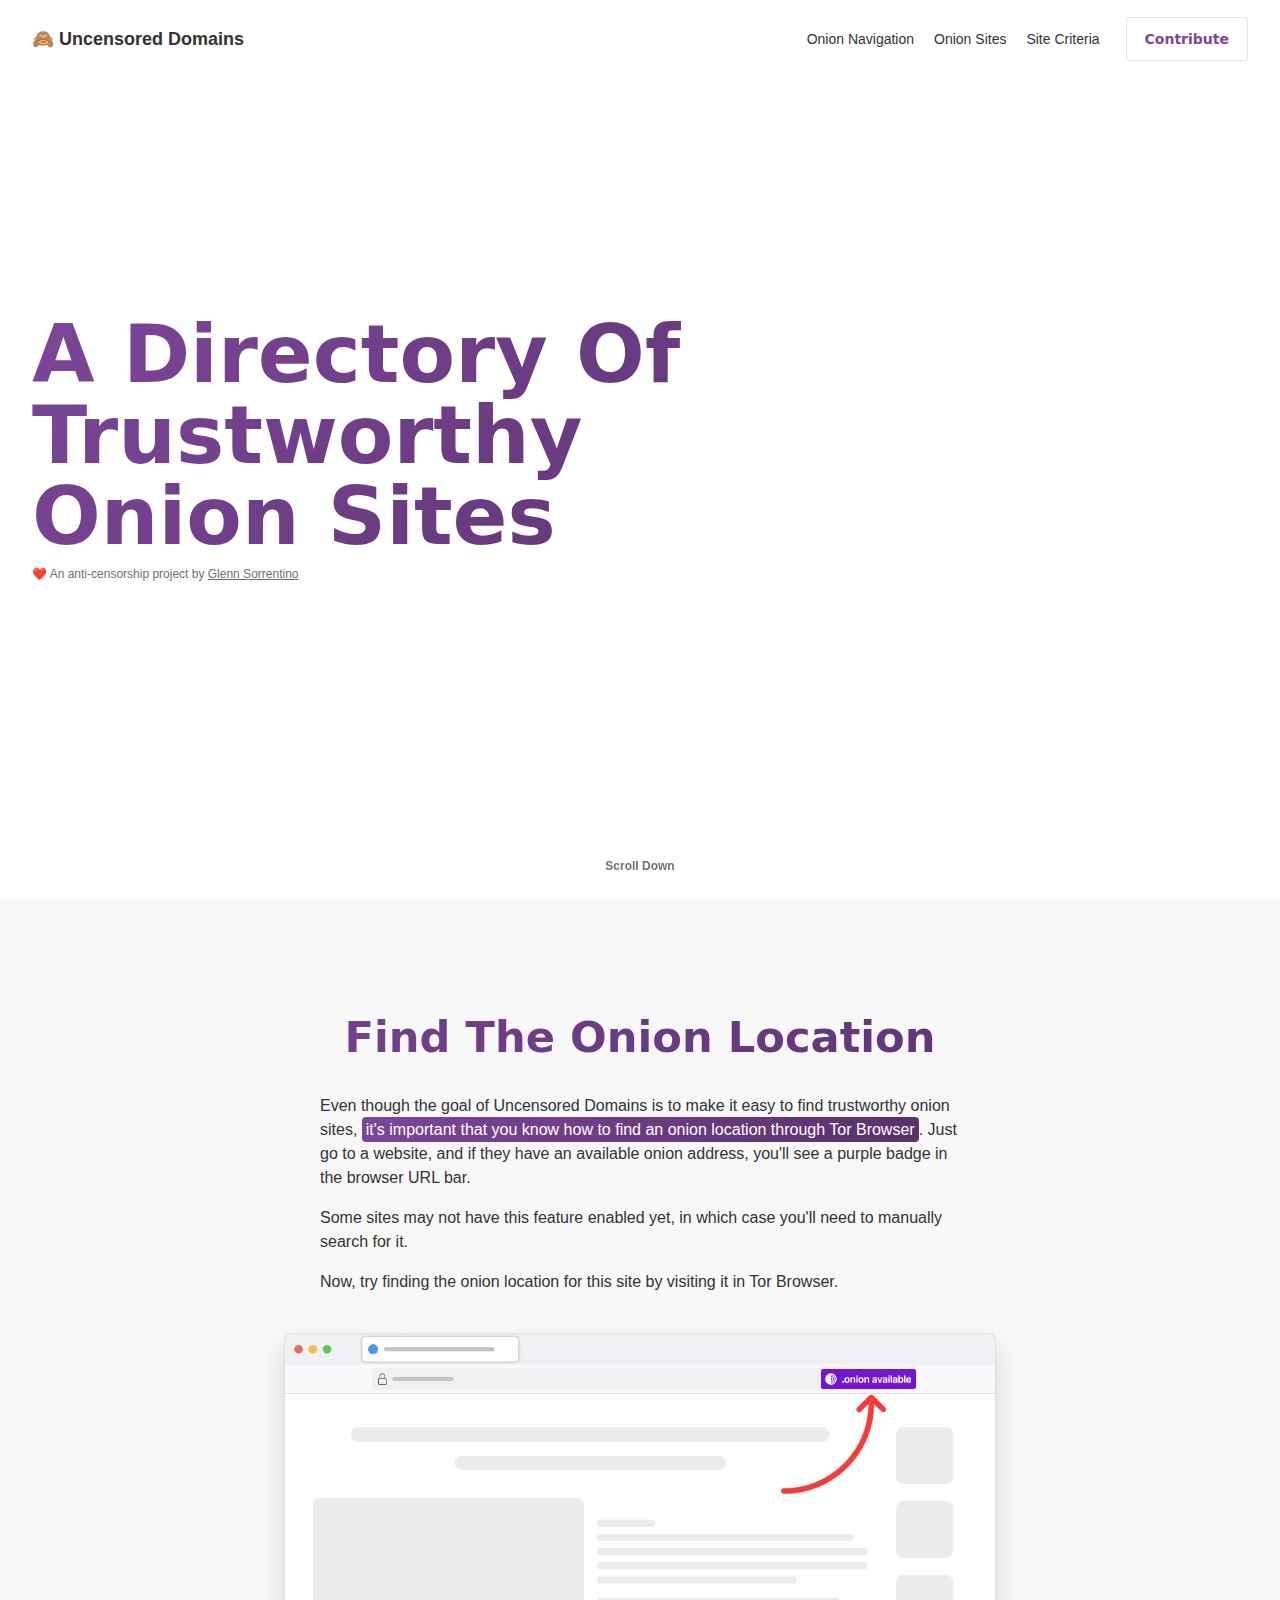
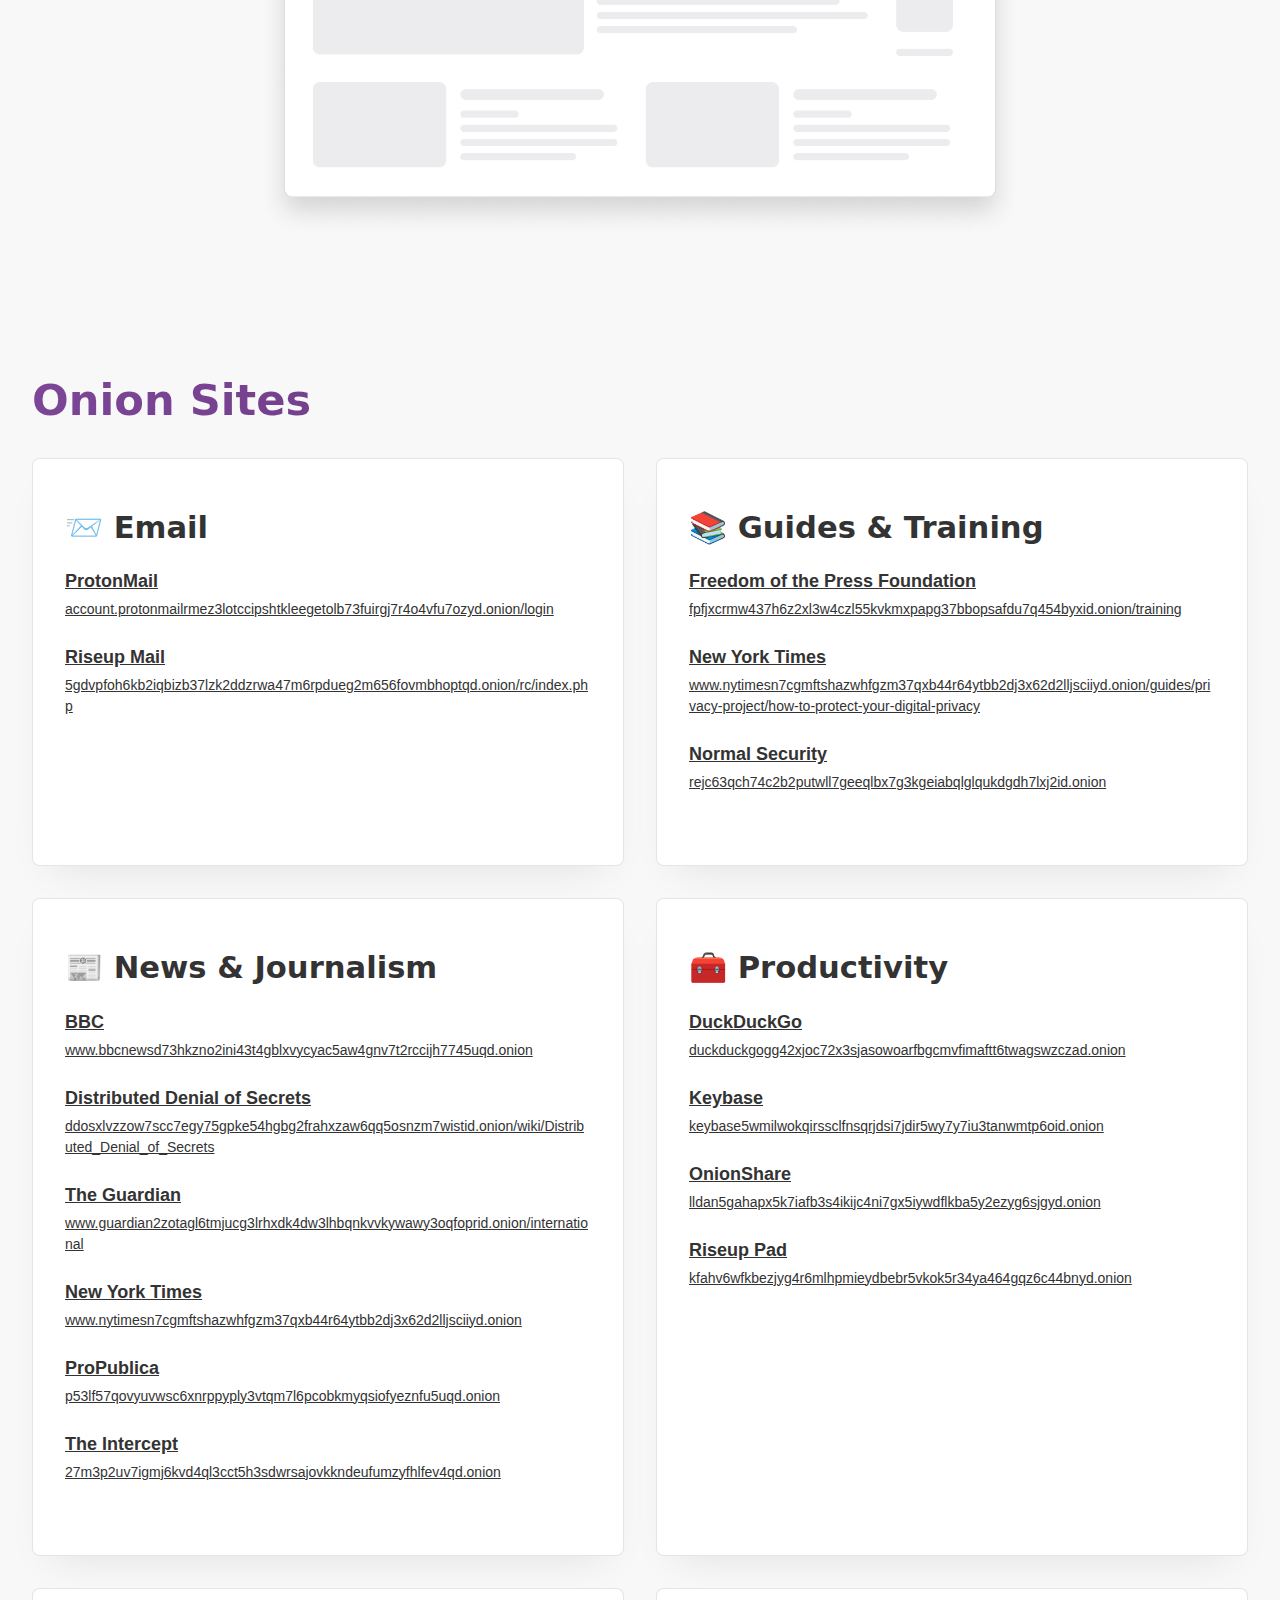
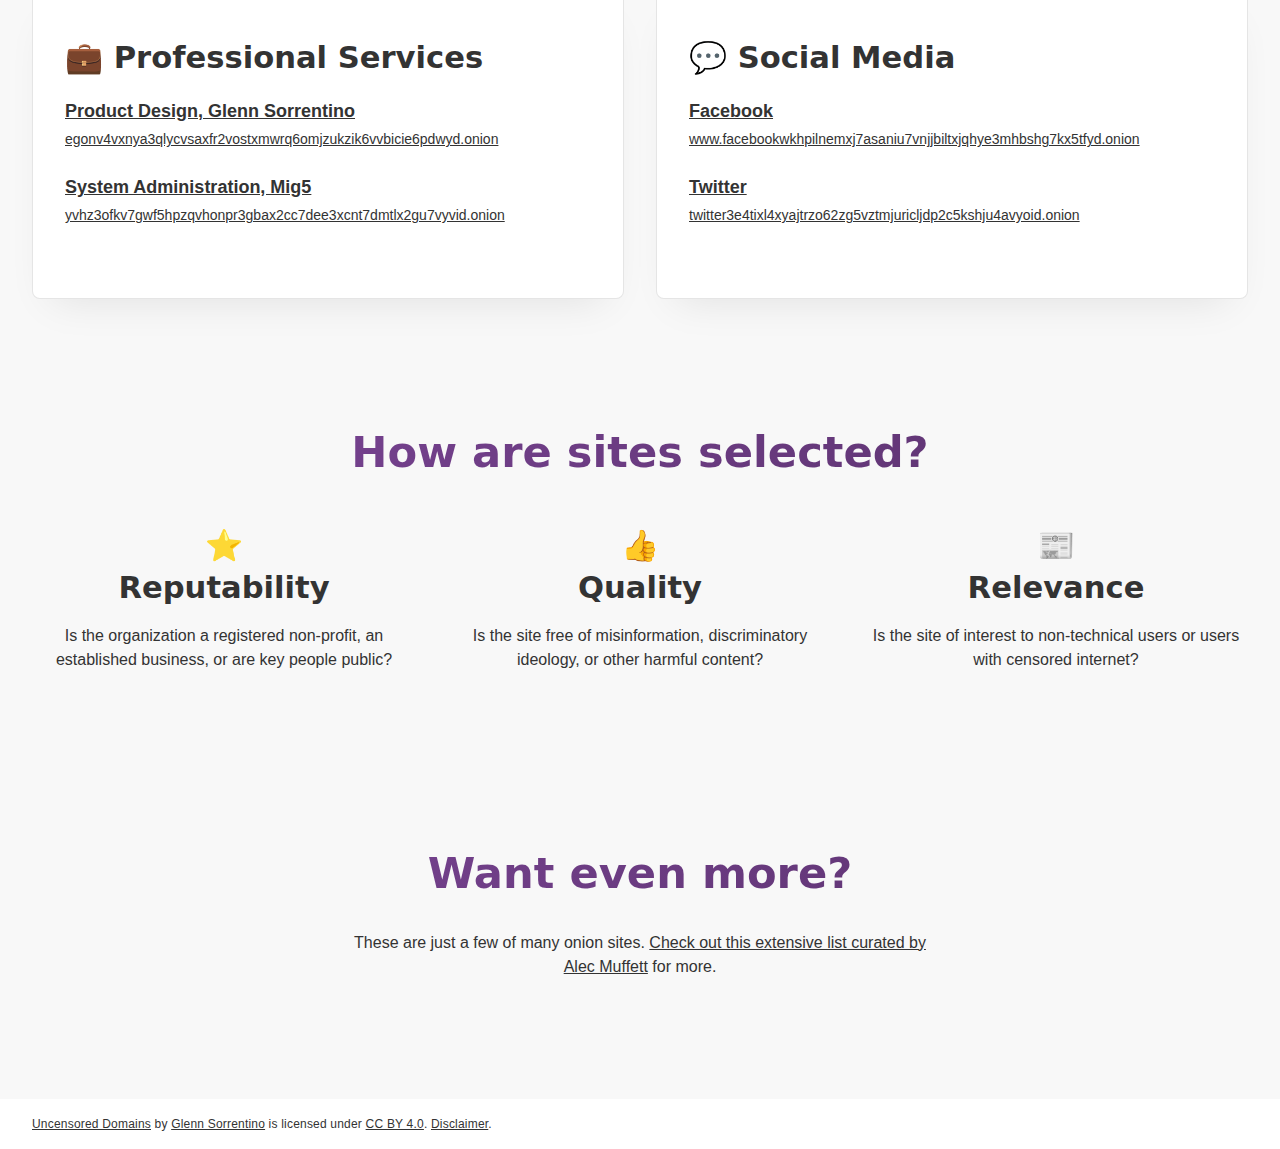
==== commit 4ba878fb: "add the guardian" ====
--- a/index.html
+++ b/index.html
@@ -13,7 +13,7 @@
 	<meta name="viewport" content="width=device-width, initial-scale=1">
 	<meta name="description" content="Find the onion addresses for the sites that you know and love."> <!-- Keep the description to around 20 words or 150 characters so it displays fully on Google search results. -->
 
-	<title>Uncensored Domains</title>
+	<title>Uncensored Domains - A Directory Of Trustworthy Onion Sites</title>
 
 	<link rel="icon" type="image/x-icon" href="design-system/images/favicon/favicon.ico">
 	<link rel="stylesheet" href="design-system/css/style.css">
@@ -67,37 +67,38 @@
 		<section id="sites">
 			<div class="wrapper">
 				<h3>Onion Sites</h3>
-				<div class="groupRow">
+				<div class="groupRow card">
 					<div class="description">
-						<h4>📨 Email</h4>
-						<ul>
+						<h4 id="email">📨 Email</h4>
+						<ul aria-labelledby="email">
 							<li><a href="https://account.protonmail.com/login" target="_blank" rel="noopener noreferrer">ProtonMail</a> <a href="https://account.protonmailrmez3lotccipshtkleegetolb73fuirgj7r4o4vfu7ozyd.onion/login" target="_blank" rel="noopener noreferrer">account.protonmailrmez3lotccipshtkleegetolb73fuirgj7r4o4vfu7ozyd.onion/login</a></li>
 							<li><a href="https://mail.riseup.net/rc/" target="_blank" rel="noopener noreferrer">Riseup Mail</a> <a href="http://5gdvpfoh6kb2iqbizb37lzk2ddzrwa47m6rpdueg2m656fovmbhoptqd.onion/rc/index.php" target="_blank" rel="noopener noreferrer">5gdvpfoh6kb2iqbizb37lzk2ddzrwa47m6rpdueg2m656fovmbhoptqd.onion/rc/index.php</a></li>
 						</ul>
 					</div>
 					<div class="description">
-						<h4>📚 Guides &amp; Training</h4>
-						<ul>
+						<h4 id="guides">📚 Guides &amp; Training</h4>
+						<ul aria-labelledby="guides">
 							<li><a href="https://freedom.press/training/" target="_blank" rel="noopener noreferrer">Freedom of the Press Foundation<a href="http://fpfjxcrmw437h6z2xl3w4czl55kvkmxpapg37bbopsafdu7q454byxid.onion/training" target="_blank" rel="noopener noreferrer">fpfjxcrmw437h6z2xl3w4czl55kvkmxpapg37bbopsafdu7q454byxid.onion/training</a></li>
 							<li><a href="https://www.nytimes.com/guides/privacy-project/how-to-protect-your-digital-privacy" target="_blank" rel="noopener noreferrer">New York Times</a> <a href="https://www.nytimesn7cgmftshazwhfgzm37qxb44r64ytbb2dj3x62d2lljsciiyd.onion/guides/privacy-project/how-to-protect-your-digital-privacy" target="_blank" rel="noopener noreferrer">www.nytimesn7cgmftshazwhfgzm37qxb44r64ytbb2dj3x62d2lljsciiyd.onion/guides/privacy-project/how-to-protect-your-digital-privacy</a></li>
 							<li><a href="https://www.normalsecurity.com/" target="_blank" rel="noopener noreferrer">Normal Security</a> <a href="http://rejc63qch74c2b2putwll7geeqlbx7g3kgeiabqlglqukdgdh7lxj2id.onion" target="_blank" rel="noopener noreferrer">rejc63qch74c2b2putwll7geeqlbx7g3kgeiabqlglqukdgdh7lxj2id.onion</a></li>
 						</ul>
 					</div>
 				</div>
-				<div class="groupRow">
+				<div class="groupRow card">
 					<div class="description">
-						<h4>📰 News</h4>
-						<ul>
+						<h4 id="news">📰 News &amp; Journalism</h4>
+						<ul aria-labelledby="news">
 							<li><a href="https://www.bbc.com/" target="_blank" rel="noopener noreferrer">BBC</a></a> <a href="https://www.bbcnewsd73hkzno2ini43t4gblxvycyac5aw4gnv7t2rccijh7745uqd.onion" target="_blank" rel="noopener noreferrer">www.bbcnewsd73hkzno2ini43t4gblxvycyac5aw4gnv7t2rccijh7745uqd.onion</a></li>
 							<li><a href="https://www.ddosecrets.com/wiki/Distributed_Denial_of_Secrets" target="_blank" rel="noopener noreferrer">Distributed Denial of Secrets</a> <a href="http://ddosxlvzzow7scc7egy75gpke54hgbg2frahxzaw6qq5osnzm7wistid.onion/wiki/Distributed_Denial_of_Secrets" target="_blank" rel="noopener noreferrer">ddosxlvzzow7scc7egy75gpke54hgbg2frahxzaw6qq5osnzm7wistid.onion/wiki/Distributed_Denial_of_Secrets</a></li>
+							<li><a href="https://www.theguardian.com/international" target="_blank" rel="noopener noreferrer">The Guardian</a> <a href="https://www.guardian2zotagl6tmjucg3lrhxdk4dw3lhbqnkvvkywawy3oqfoprid.onion/international" target="_blank" rel="noopener noreferrer">www.guardian2zotagl6tmjucg3lrhxdk4dw3lhbqnkvvkywawy3oqfoprid.onion/international</a></li>
 							<li><a href="https://www.nytimes.com/" target="_blank" rel="noopener noreferrer">New York Times</a> <a href="https://www.nytimesn7cgmftshazwhfgzm37qxb44r64ytbb2dj3x62d2lljsciiyd.onion" target="_blank" rel="noopener noreferrer">www.nytimesn7cgmftshazwhfgzm37qxb44r64ytbb2dj3x62d2lljsciiyd.onion</a></li>
 							<li><a href="https://www.propublica.org/" target="_blank" rel="noopener noreferrer">ProPublica</a> <a href="http://p53lf57qovyuvwsc6xnrppyply3vtqm7l6pcobkmyqsiofyeznfu5uqd.onion" target="_blank" rel="noopener noreferrer">p53lf57qovyuvwsc6xnrppyply3vtqm7l6pcobkmyqsiofyeznfu5uqd.onion</a></li>
 							<li><a href="https://theintercept.com/" target="_blank" rel="noopener noreferrer">The Intercept</a> <a href="https://27m3p2uv7igmj6kvd4ql3cct5h3sdwrsajovkkndeufumzyfhlfev4qd.onion" target="_blank" rel="noopener noreferrer">27m3p2uv7igmj6kvd4ql3cct5h3sdwrsajovkkndeufumzyfhlfev4qd.onion</a></li>
 						</ul>
 					</div>
 					<div class="description">
-						<h4>🧰 Productivity</h4>
-						<ul>
+						<h4 id="productivity">🧰 Productivity</h4>
+						<ul aria-labelledby="productivity">
 							<li><a href="https://duckduckgo.com/" target="_blank" rel="noopener noreferrer">DuckDuckGo</a> <a href="https://duckduckgogg42xjoc72x3sjasowoarfbgcmvfimaftt6twagswzczad.onion" target="_blank" rel="noopener noreferrer">duckduckgogg42xjoc72x3sjasowoarfbgcmvfimaftt6twagswzczad.onion</a></li>
 							<li><a href="https://keybase.io/" target="_blank" rel="noopener noreferrer">Keybase</a> <a href="http://keybase5wmilwokqirssclfnsqrjdsi7jdir5wy7y7iu3tanwmtp6oid.onion" target="_blank" rel="noopener noreferrer">keybase5wmilwokqirssclfnsqrjdsi7jdir5wy7y7iu3tanwmtp6oid.onion</a></li>
 							<li><a href="https://onionshare.org/" target="_blank" rel="noopener noreferrer">OnionShare</a> <a href="http://lldan5gahapx5k7iafb3s4ikijc4ni7gx5iywdflkba5y2ezyg6sjgyd.onion" target="_blank" rel="noopener noreferrer">lldan5gahapx5k7iafb3s4ikijc4ni7gx5iywdflkba5y2ezyg6sjgyd.onion</a></li>
@@ -105,17 +106,17 @@
 						</ul>
 					</div>
 				</div>
-				<div class="groupRow">
+				<div class="groupRow card">
 					<div class="description">
-						<h4>💼 Professional Services</h4>
-						<ul>
+						<h4 id="services">💼 Professional Services</h4>
+						<ul aria-labelledby="services">
 							<li><a href="https://glennsorrentino.com/" target="_blank" rel="noopener noreferrer">Product Design, Glenn Sorrentino</a> <a href="http://egonv4vxnya3qlycvsaxfr2vostxmwrq6omjzukzik6vvbicie6pdwyd.onion" target="_blank" rel="noopener noreferrer">egonv4vxnya3qlycvsaxfr2vostxmwrq6omjzukzik6vvbicie6pdwyd.onion</a></li>
 							<li><a href="https://mig5.net/" target="_blank" rel="noopener noreferrer">System Administration, Mig5</a> <a href="http://yvhz3ofkv7gwf5hpzqvhonpr3gbax2cc7dee3xcnt7dmtlx2gu7vyvid.onion" target="_blank" rel="noopener noreferrer">yvhz3ofkv7gwf5hpzqvhonpr3gbax2cc7dee3xcnt7dmtlx2gu7vyvid.onion</a></li>
 						</ul>
 					</div>
 					<div class="description">
-						<h4>💬 Social Media</h4>
-						<ul>
+						<h4 id="social">💬 Social Media</h4>
+						<ul aria-labelledby="social">
 							<li><a href="https://www.facebook.com/" target="_blank" rel="noopener noreferrer">Facebook</a> <a href="https://www.facebookwkhpilnemxj7asaniu7vnjjbiltxjqhye3mhbshg7kx5tfyd.onion" target="_blank" rel="noopener noreferrer">www.facebookwkhpilnemxj7asaniu7vnjjbiltxjqhye3mhbshg7kx5tfyd.onion</a></li>
 							<li><a href="https://twitter.com/" target="_blank" rel="noopener noreferrer">Twitter</a> <a href="https://twitter3e4tixl4xyajtrzo62zg5vztmjuricljdp2c5kshju4avyoid.onion" target="_blank" rel="noopener noreferrer">twitter3e4tixl4xyajtrzo62zg5vztmjuricljdp2c5kshju4avyoid.onion</a></li>
 						</ul>
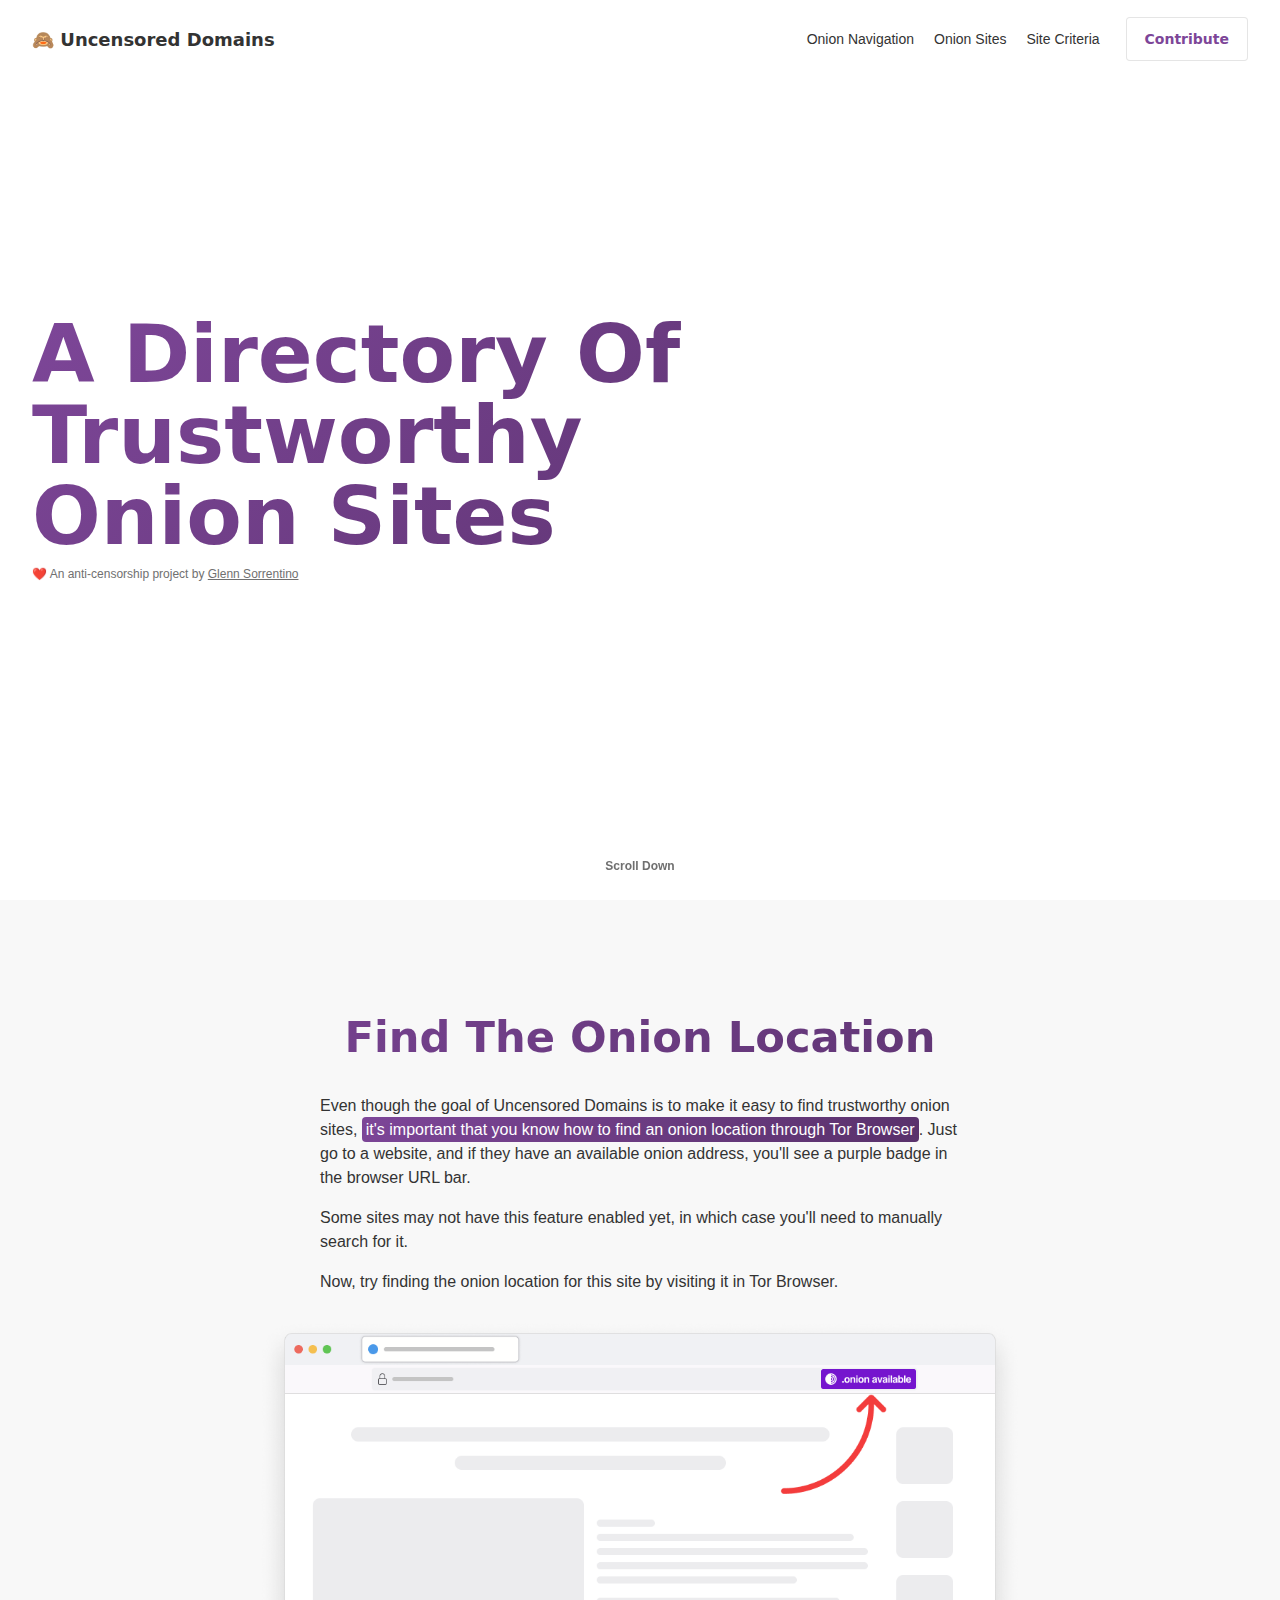
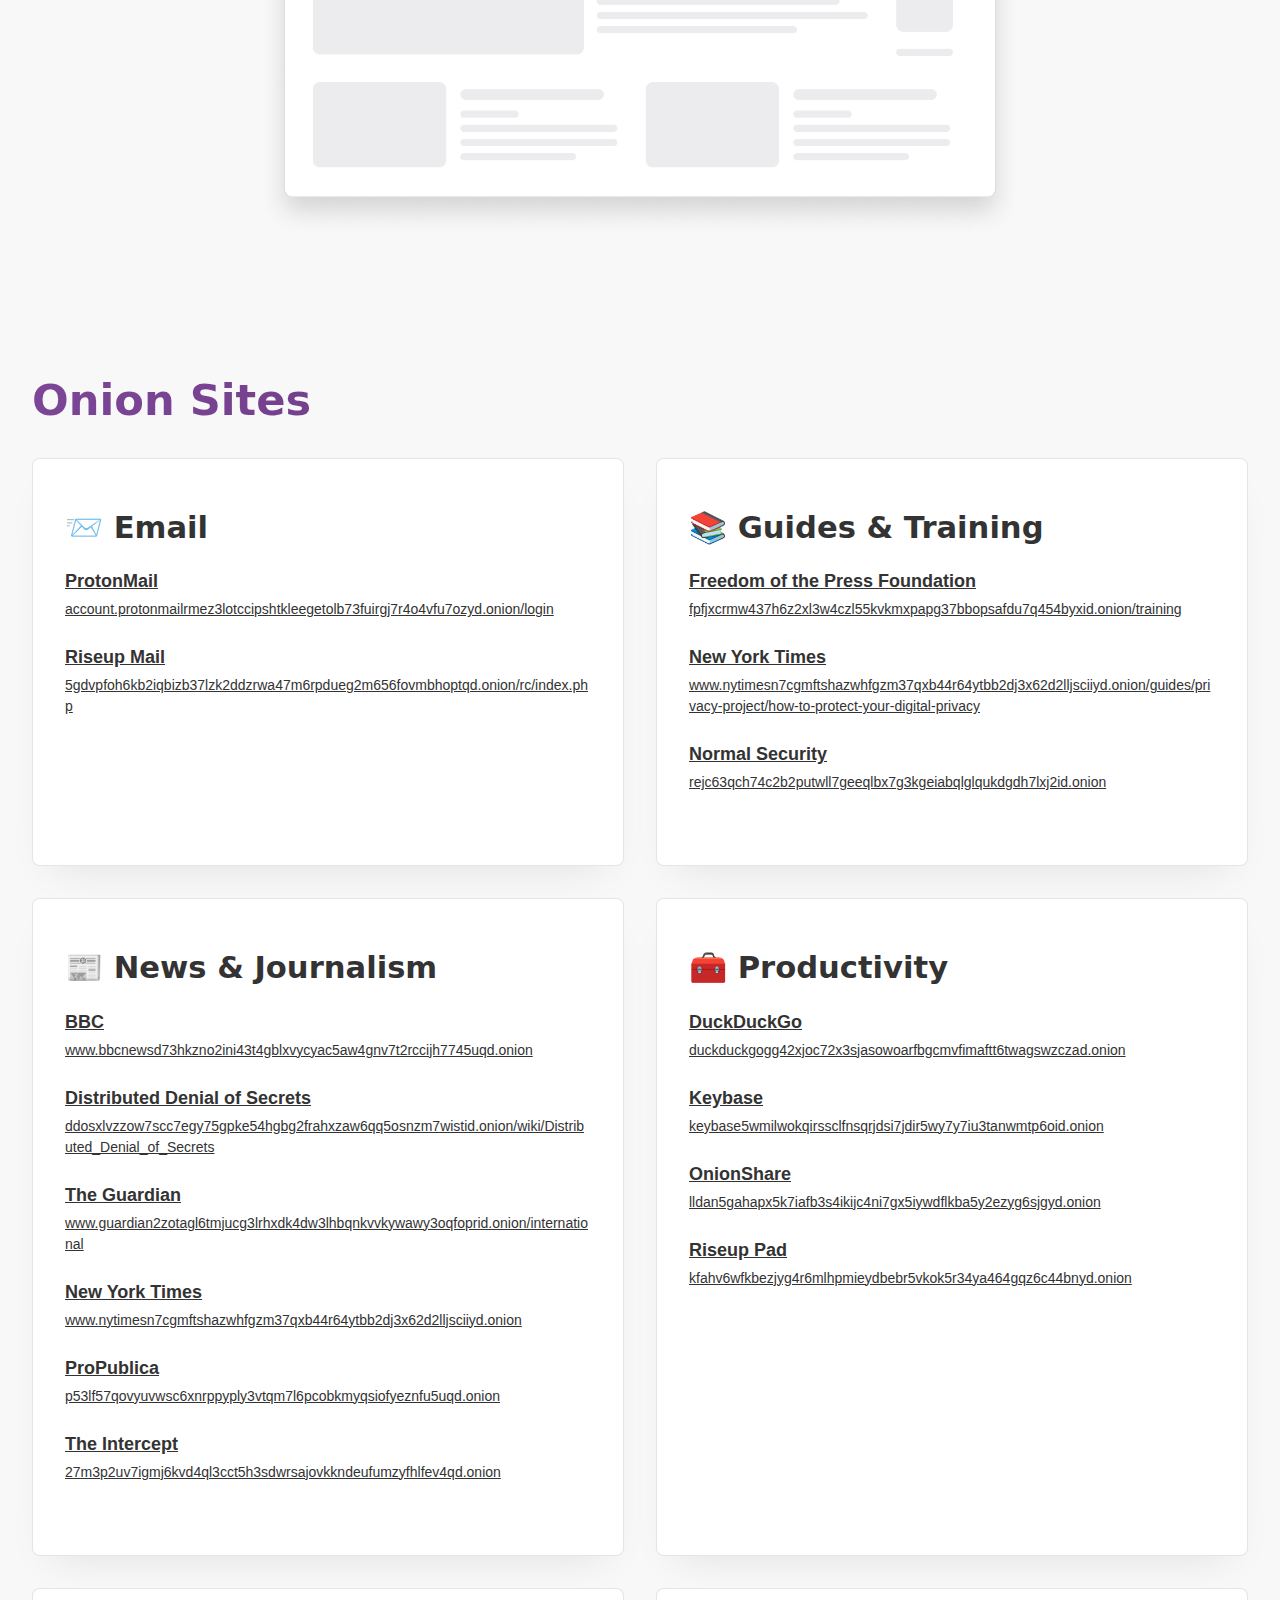
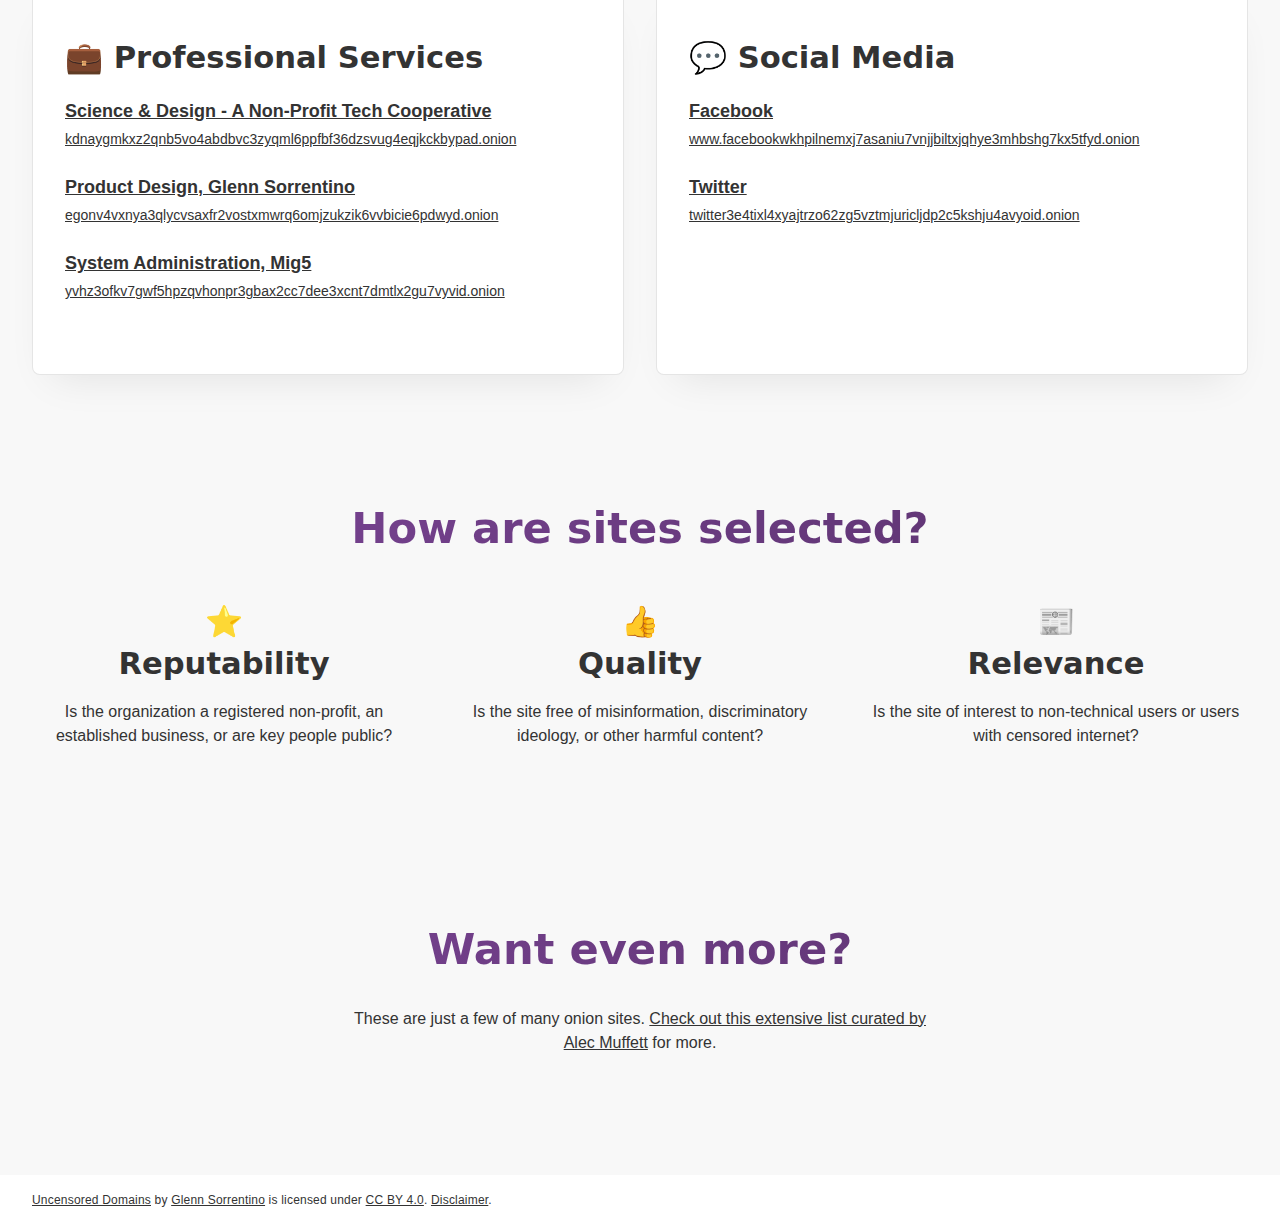
==== commit 033cff99: "Update index.html" ====
--- a/index.html
+++ b/index.html
@@ -110,6 +110,7 @@
 					<div class="description">
 						<h4 id="services">💼 Professional Services</h4>
 						<ul aria-labelledby="services">
+							<li><a href="https://scienceand.design/" target="_blank" rel="noopener noreferrer">Science &amp; Design - A Non-Profit Tech Cooperative</a> <a href="http://kdnaygmkxz2qnb5vo4abdbvc3zyqml6ppfbf36dzsvug4eqjkckbypad.onion/" target="_blank" rel="noopener noreferrer">kdnaygmkxz2qnb5vo4abdbvc3zyqml6ppfbf36dzsvug4eqjkckbypad.onion</a></li>
 							<li><a href="https://glennsorrentino.com/" target="_blank" rel="noopener noreferrer">Product Design, Glenn Sorrentino</a> <a href="http://egonv4vxnya3qlycvsaxfr2vostxmwrq6omjzukzik6vvbicie6pdwyd.onion" target="_blank" rel="noopener noreferrer">egonv4vxnya3qlycvsaxfr2vostxmwrq6omjzukzik6vvbicie6pdwyd.onion</a></li>
 							<li><a href="https://mig5.net/" target="_blank" rel="noopener noreferrer">System Administration, Mig5</a> <a href="http://yvhz3ofkv7gwf5hpzqvhonpr3gbax2cc7dee3xcnt7dmtlx2gu7vyvid.onion" target="_blank" rel="noopener noreferrer">yvhz3ofkv7gwf5hpzqvhonpr3gbax2cc7dee3xcnt7dmtlx2gu7vyvid.onion</a></li>
 						</ul>
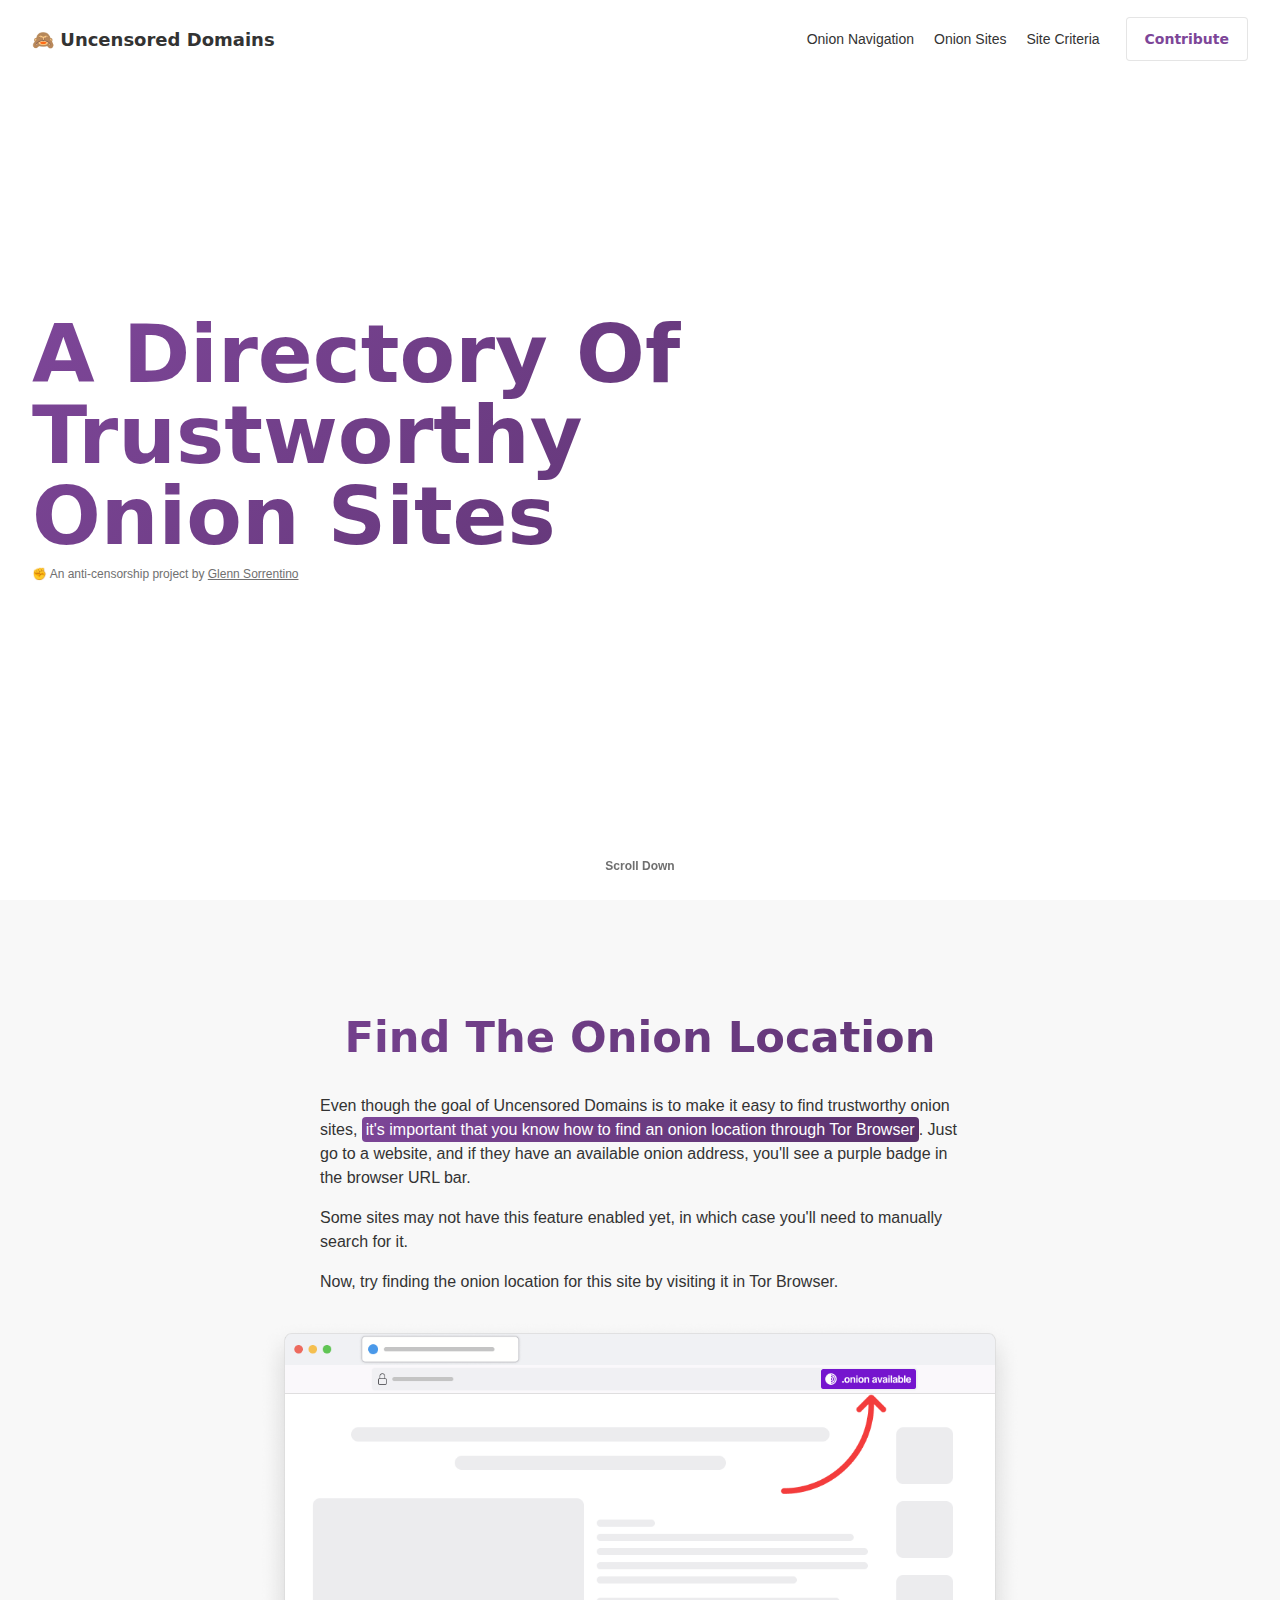
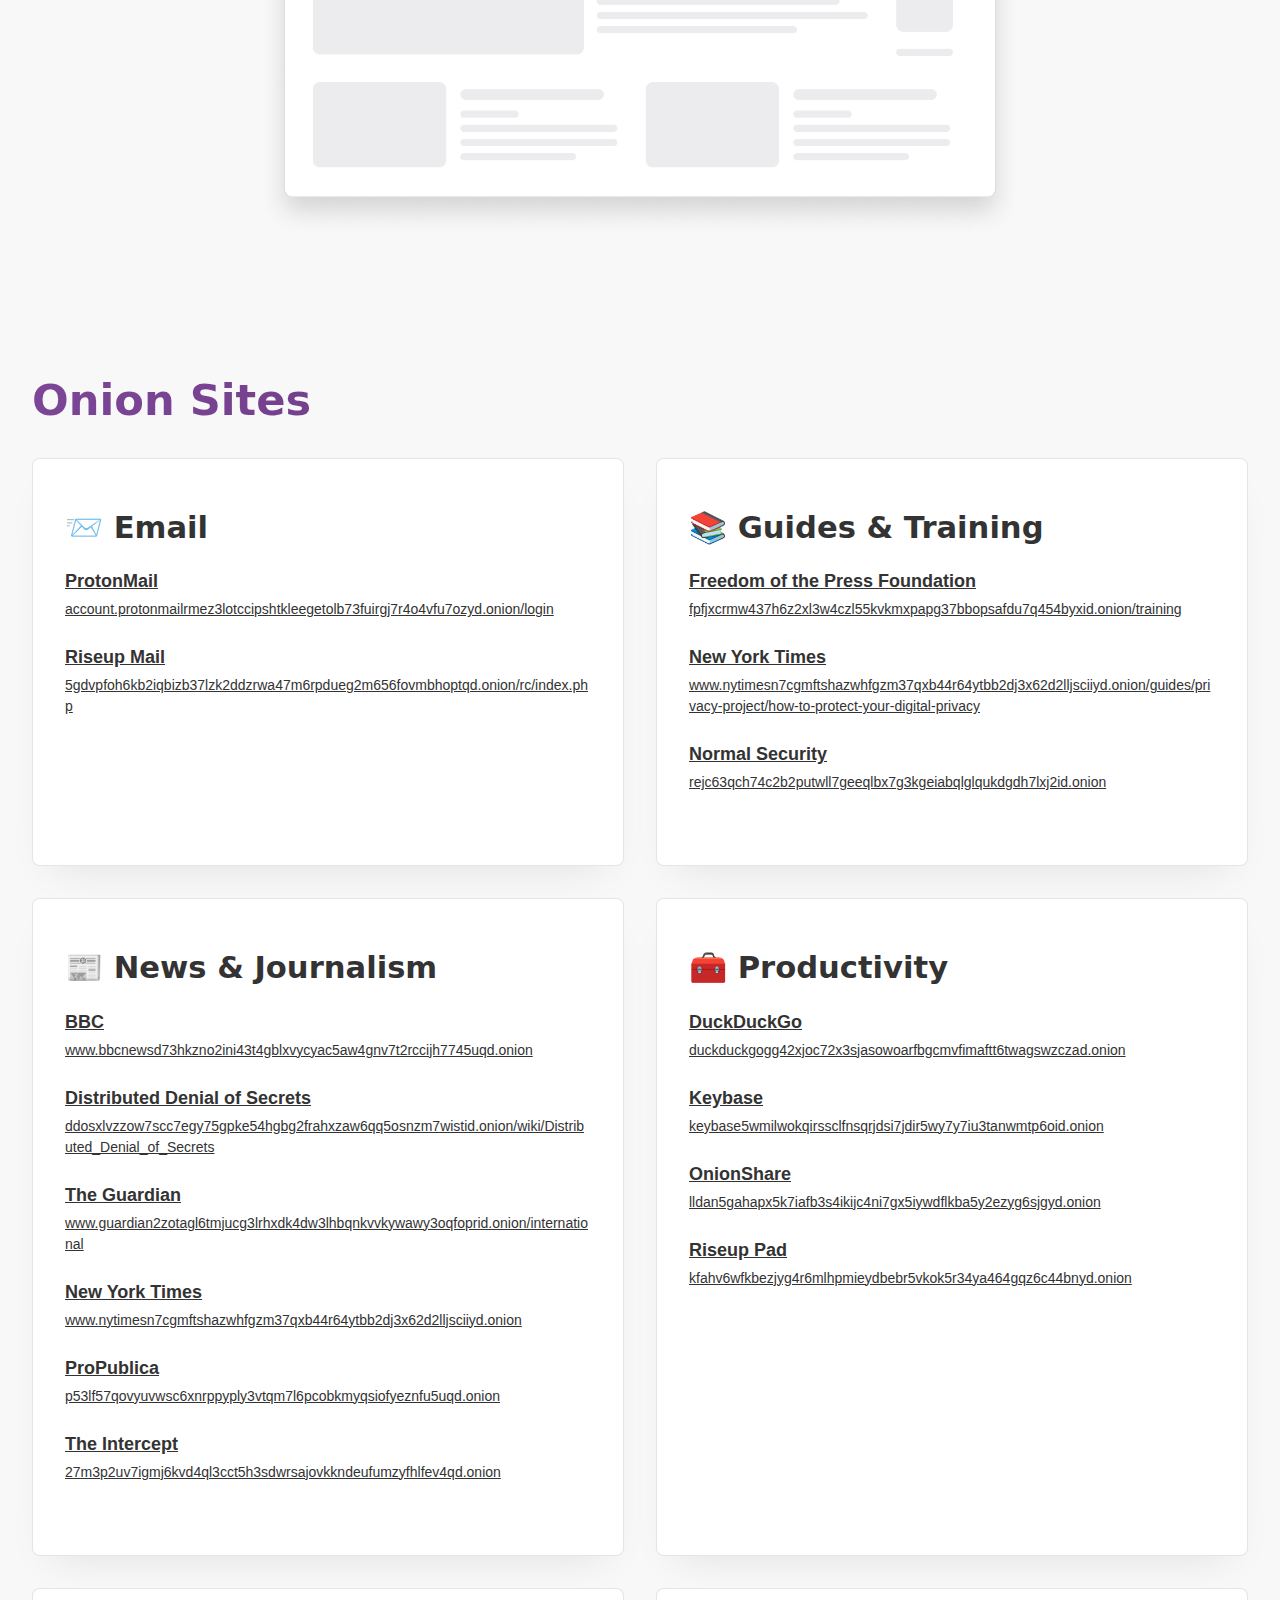
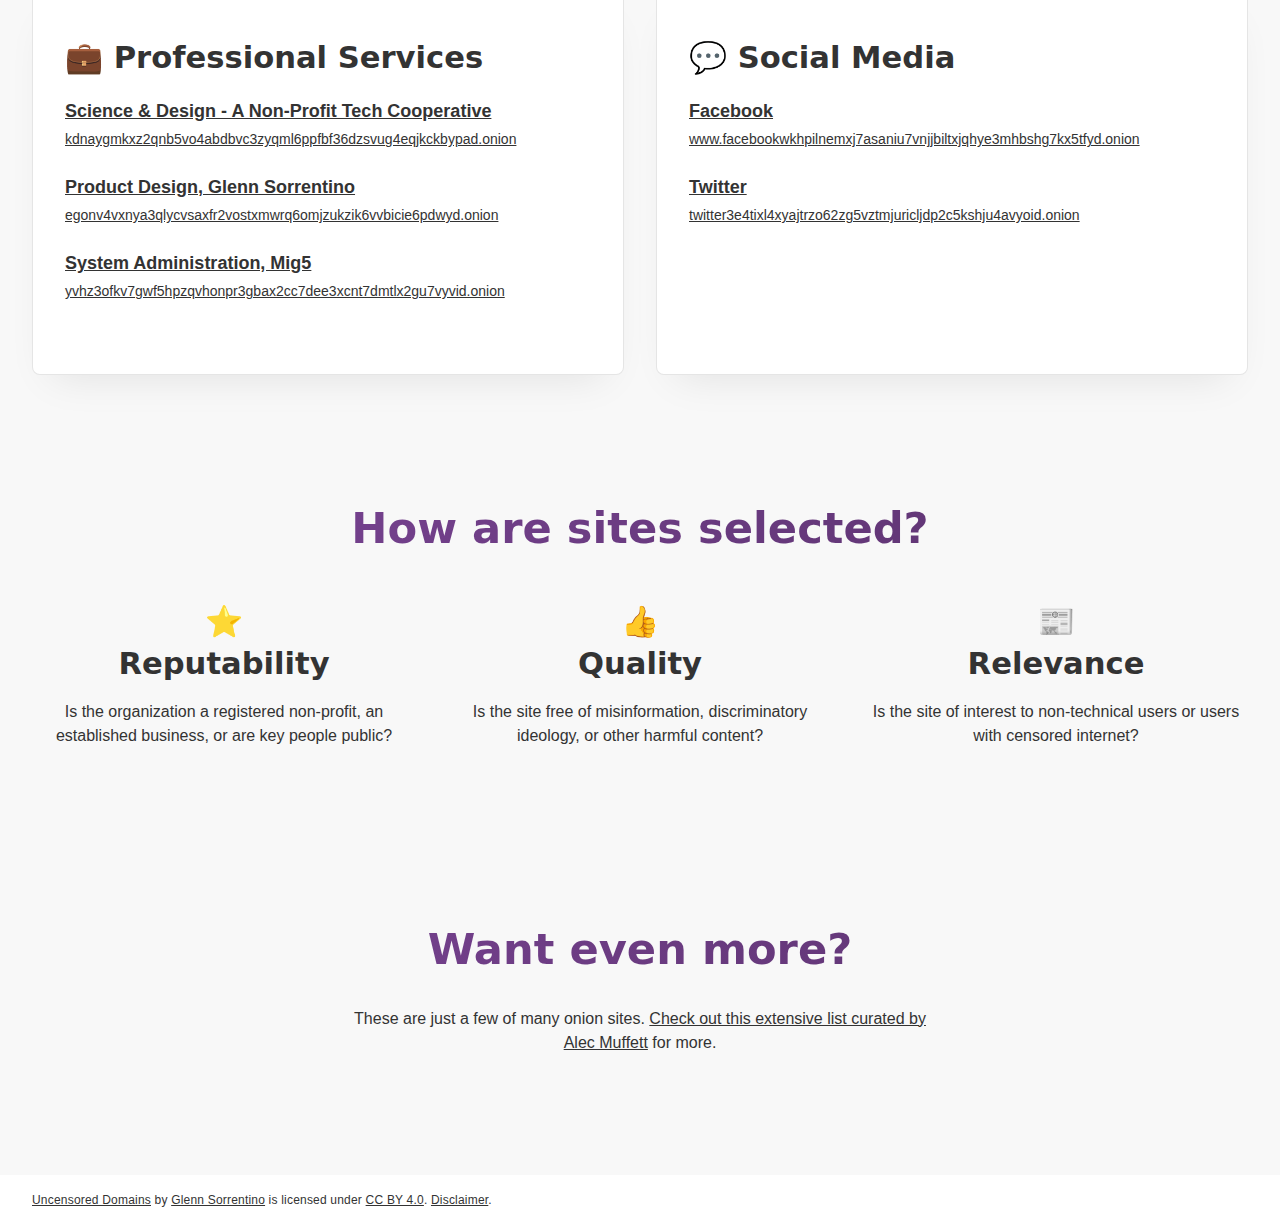
==== commit ffd611a6: "Update index.html" ====
--- a/index.html
+++ b/index.html
@@ -47,7 +47,7 @@
 		<section class="intro">
 			<div class="wrapper">
 				<h2>A Directory Of Trustworthy Onion&nbsp;Sites</h2>
-				<p class="meta">❤️ An anti-censorship project by <a href="https://glennsorrentino.com" target="_blank" rel="noopener noreferrer">Glenn Sorrentino</a></p>
+				<p class="meta">✊ An anti-censorship project by	<a rel="me noopener noreferrer" target="_blank"  href="https://mastodon.social/@glennsorrentino">Glenn Sorrentino</a></p>
 			</div>
 			<p class="hint">Scroll Down</p>
 		</section>
